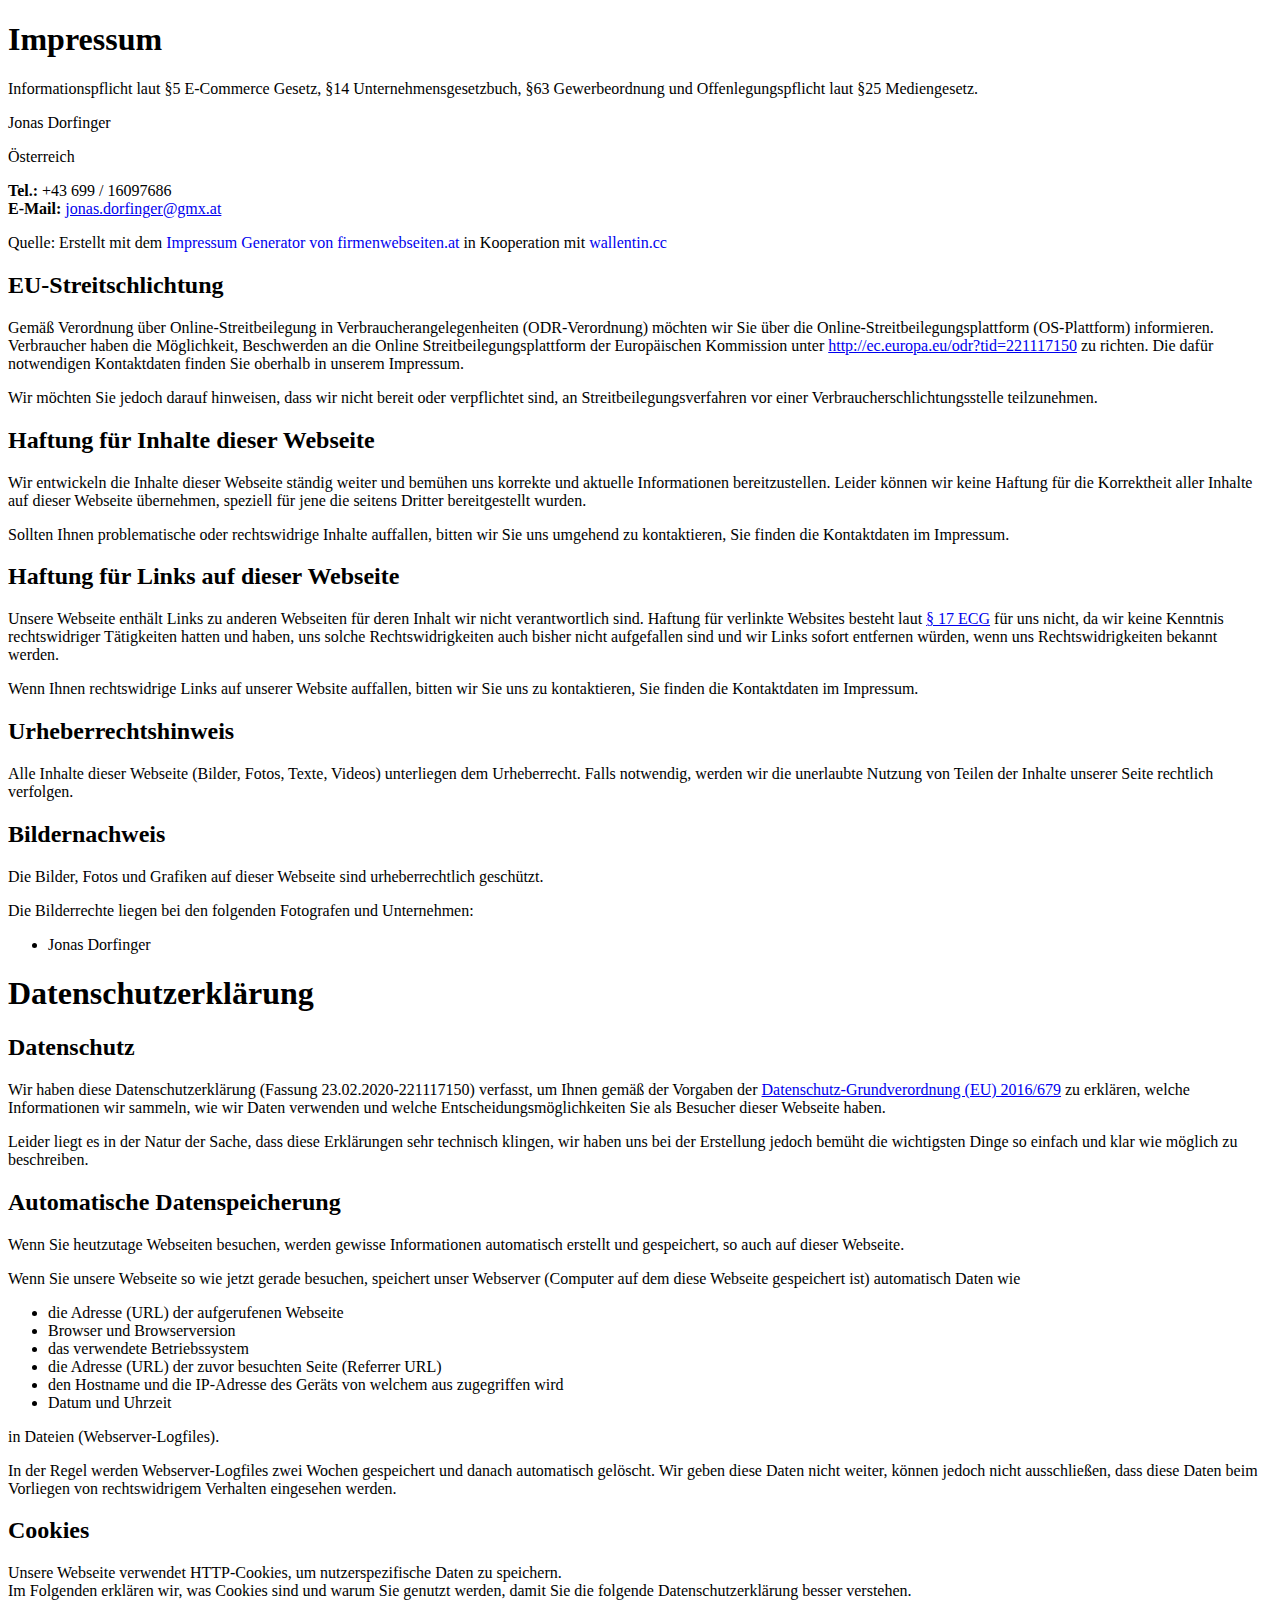
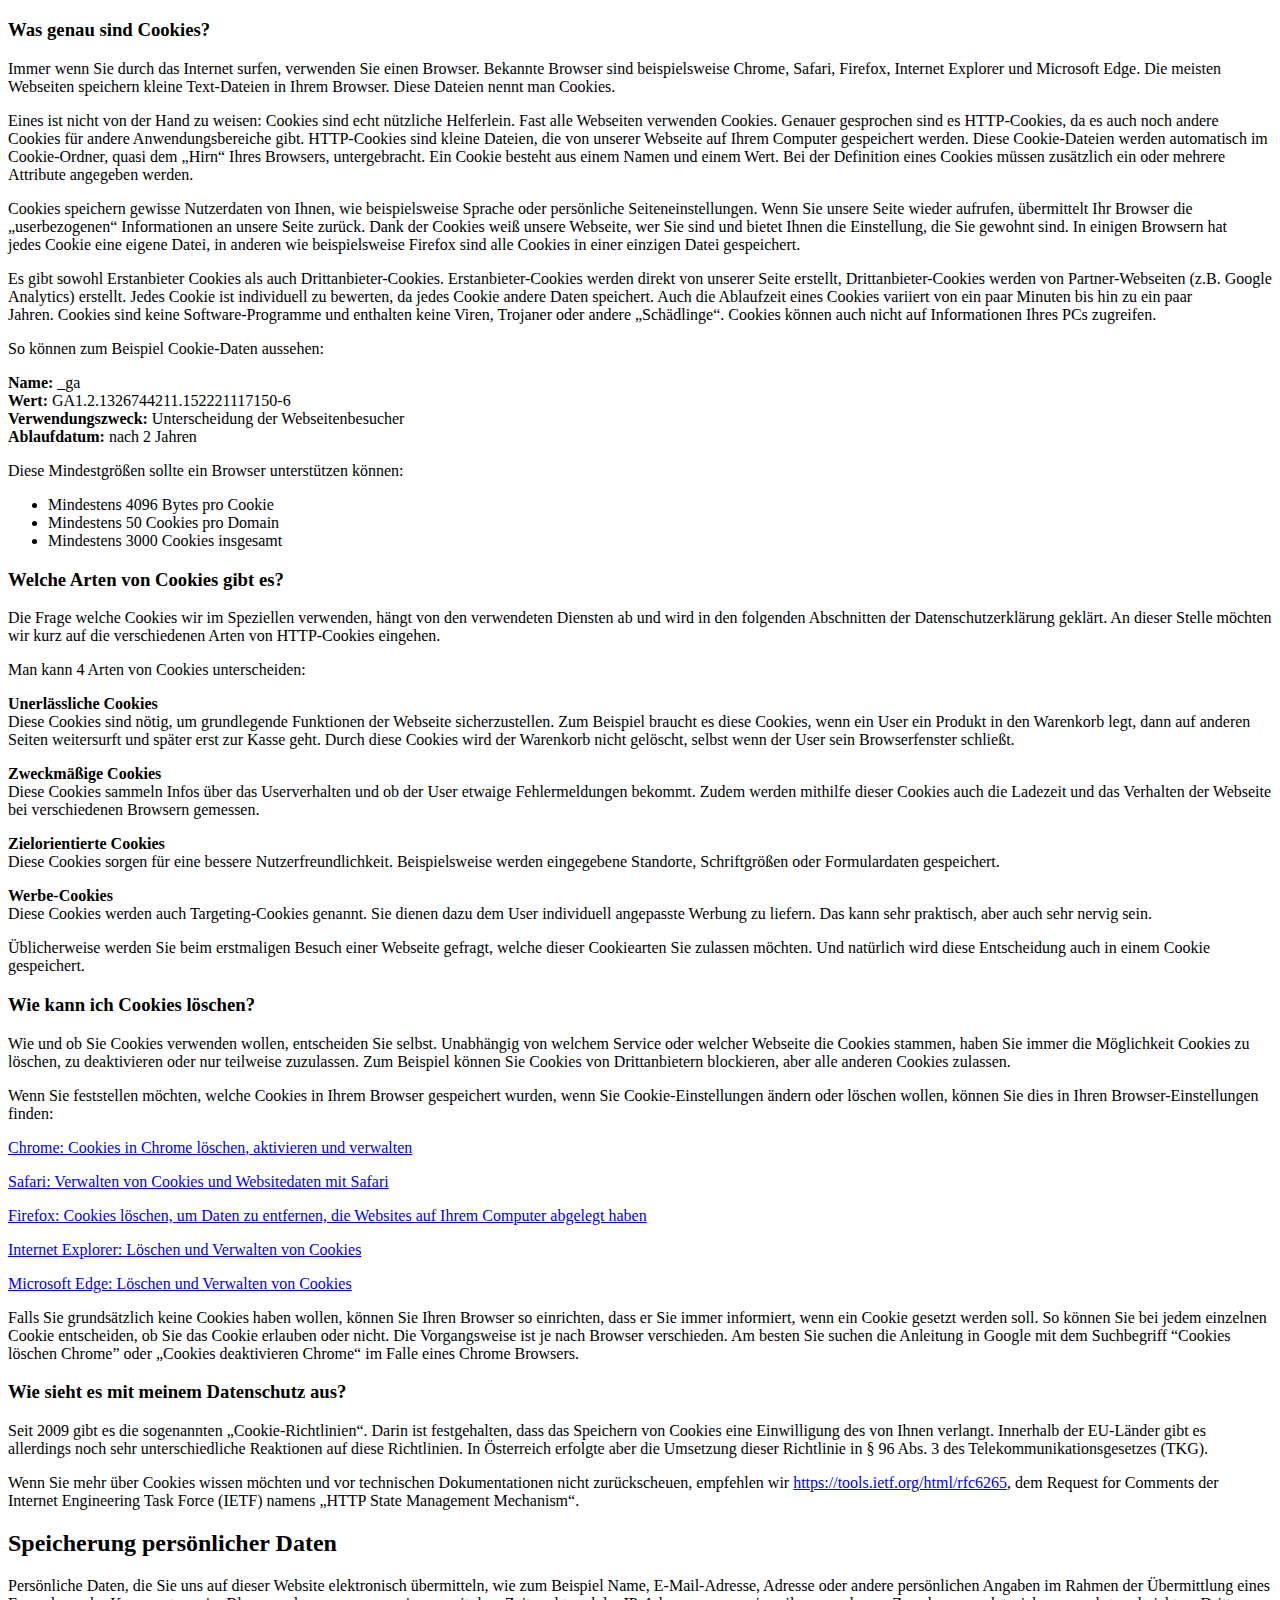
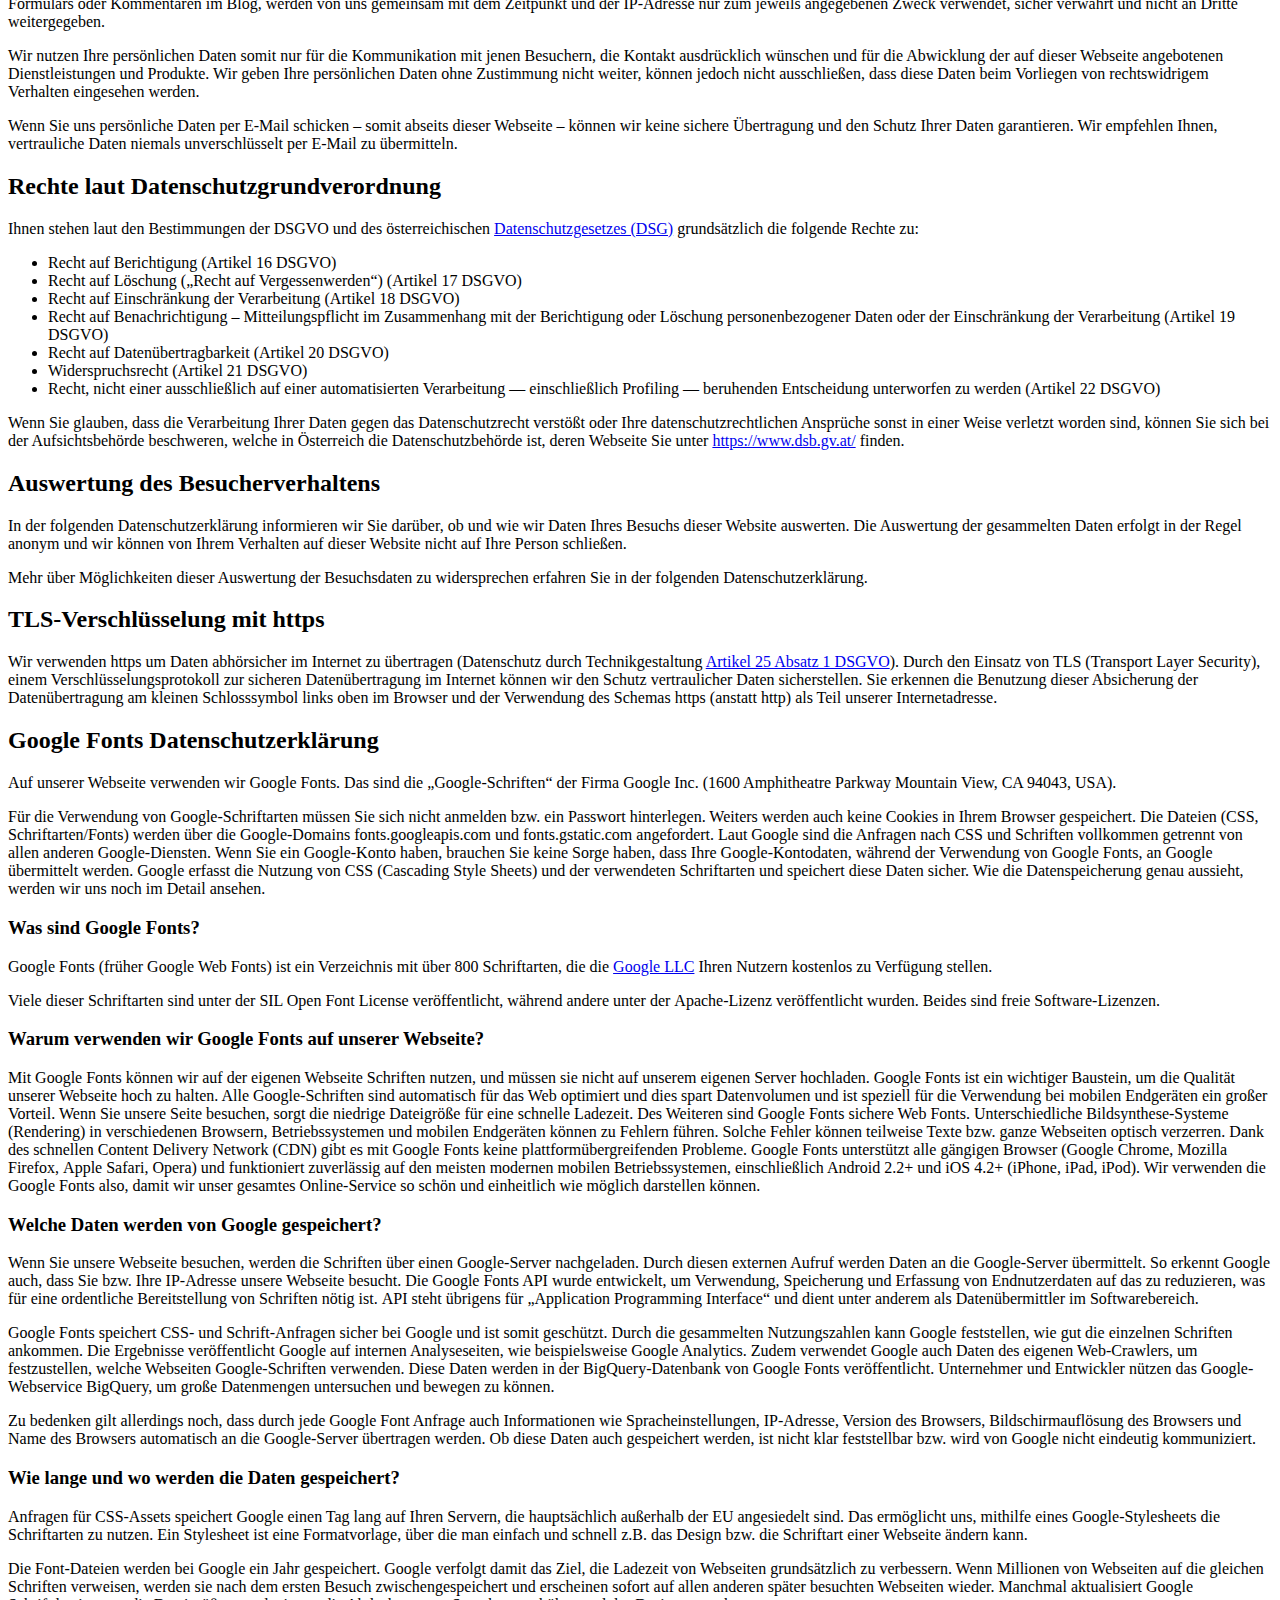
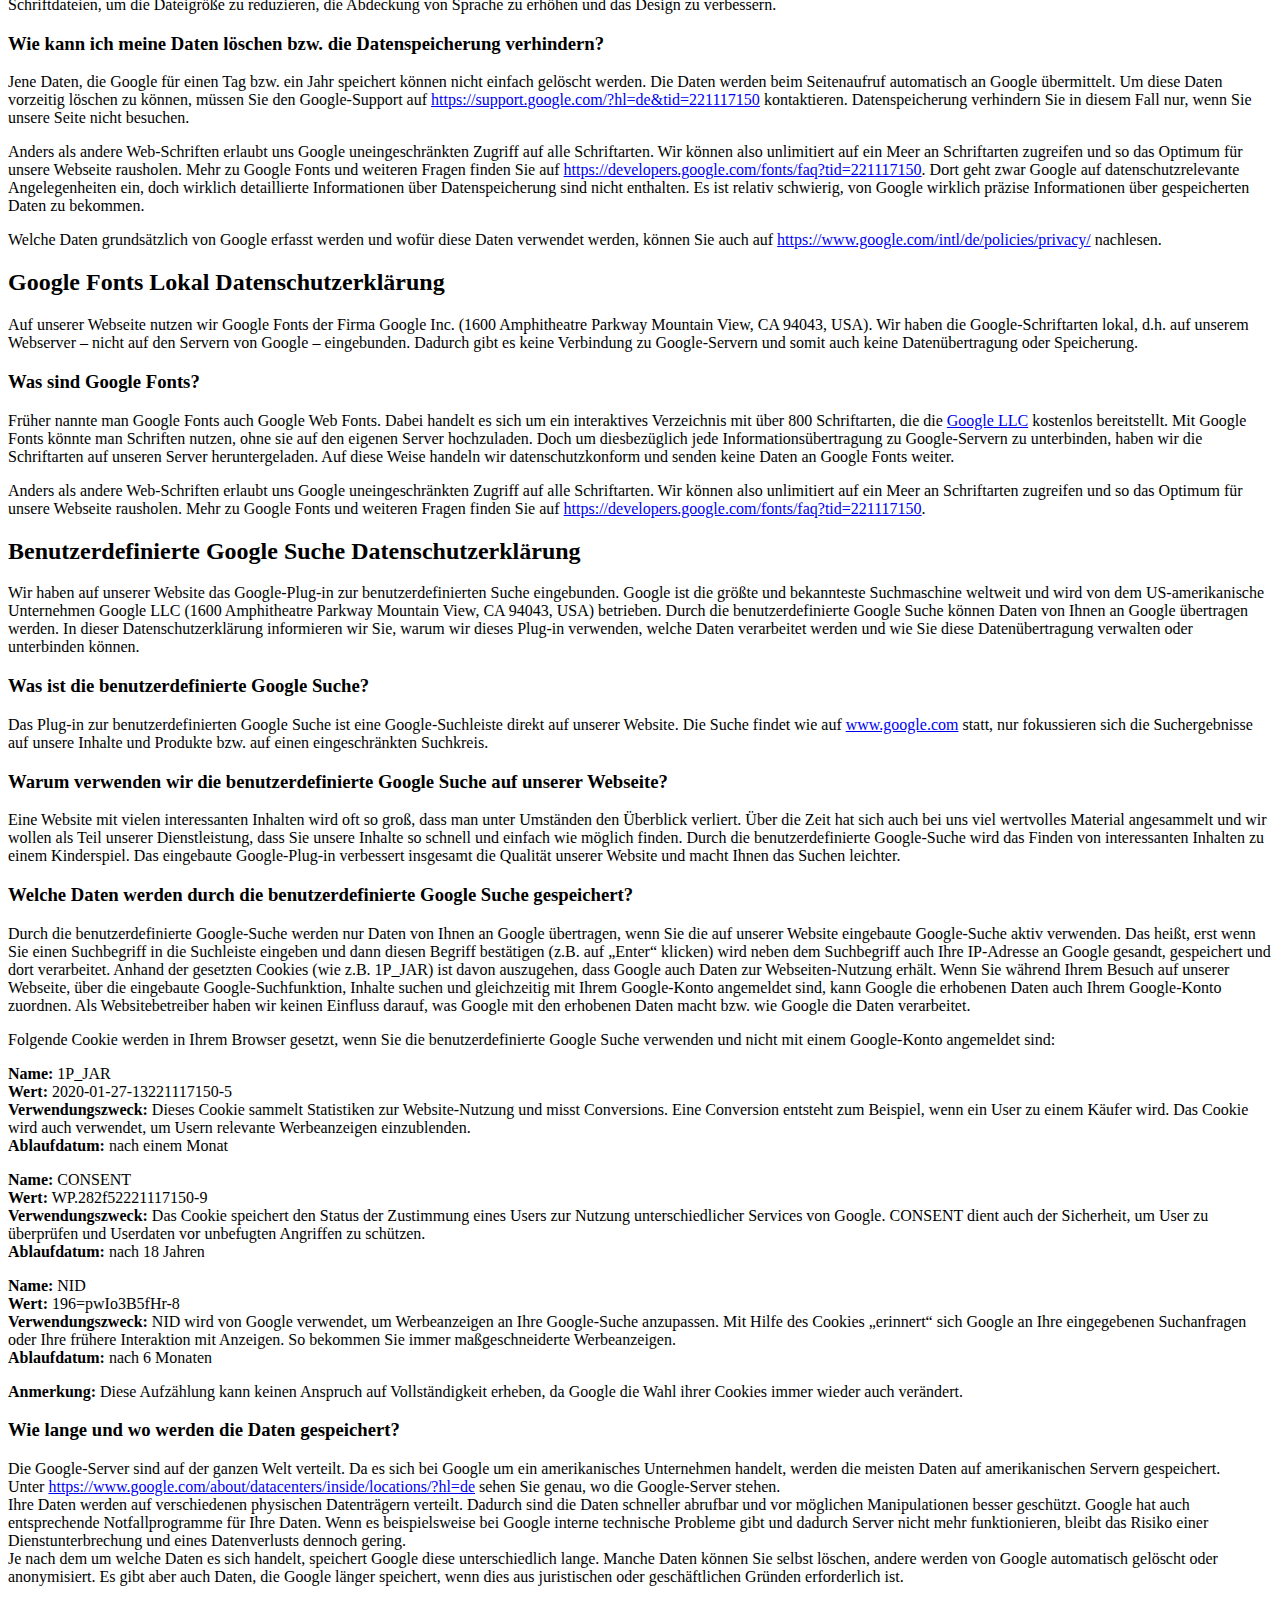
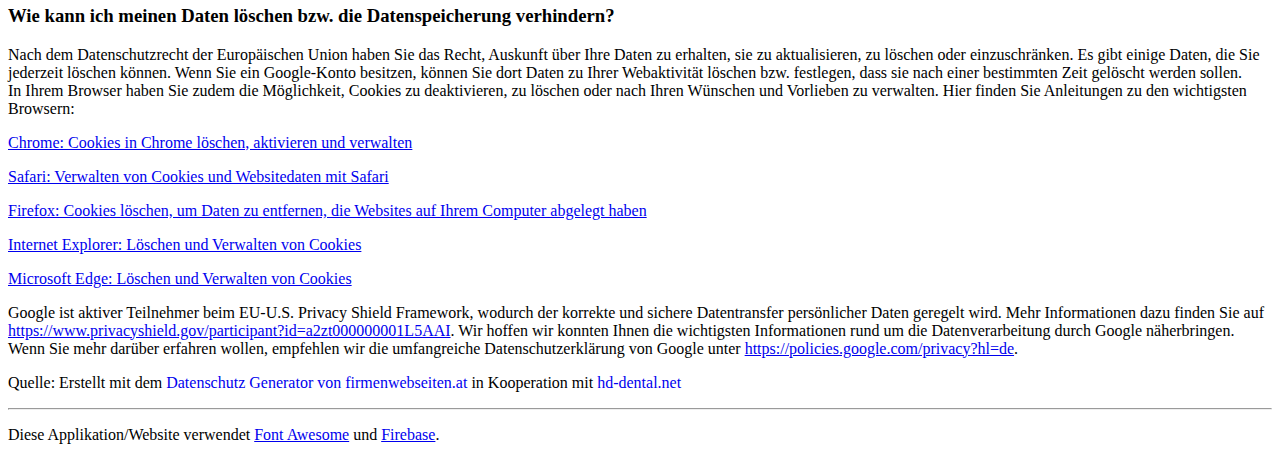
==== about/index.html @ 8030cb6a "add about page" ====
<!DOCTYPE html>
<html lang="en">
<head>
    <meta charset="UTF-8">
    <meta name="viewport" content="width=device-width, initial-scale=1.0">
    <title>Impressum & Datenschutz</title>
    <link rel="stylesheet" href="../style/about.css">
</head>
<body>
    <h1 class="adsimple-221117150">Impressum</h1>
<p class="adsimple-221117150">Informationspflicht laut §5 E-Commerce Gesetz, §14 Unternehmensgesetzbuch, §63 Gewerbeordnung und Offenlegungspflicht laut §25 Mediengesetz.</p>
<p class="adsimple-221117150">
<p>Jonas Dorfinger</p>
<p class="adsimple-221117150">Österreich</p>
<p class="adsimple-221117150">
<strong>Tel.:</strong> +43 699 / 16097686<br />
<strong>E-Mail:</strong> <a href="mailto:jonas.dorfinger@gmx.at">jonas.dorfinger@gmx.at</a>
</p>
<p style="margin-top:15px;">Quelle: Erstellt mit dem <a title="Impressum Generator von firmenwebseiten.at" href="https://www.firmenwebseiten.at/impressum-generator/" target="_blank" rel="follow" style="text-decoration:none;">Impressum Generator von firmenwebseiten.at</a> in Kooperation mit <a href="https://www.wallentin.cc" target="_blank" rel="follow" title="Dr. Doris Wallentin - ästhetische Operationen in Wien" style="text-decoration:none;">wallentin.cc</a>
</p>
<h2 class="adsimple-221117150">EU-Streitschlichtung</h2>
<p>Gemäß Verordnung über Online-Streitbeilegung in Verbraucherangelegenheiten (ODR-Verordnung) möchten wir Sie über die Online-Streitbeilegungsplattform (OS-Plattform) informieren.<br />
Verbraucher haben die Möglichkeit, Beschwerden an die Online Streitbeilegungsplattform der Europäischen Kommission unter <a class="adsimple-221117150" href="https://ec.europa.eu/consumers/odr/main/index.cfm?event=main.home2.show&lng=DE"  target="_blank"  class="external" rel="nofollow">http://ec.europa.eu/odr?tid=221117150</a> zu richten. Die dafür notwendigen Kontaktdaten finden Sie oberhalb in unserem Impressum.</p>
<p>Wir möchten Sie jedoch darauf hinweisen, dass wir nicht bereit oder verpflichtet sind, an Streitbeilegungsverfahren vor einer Verbraucherschlichtungsstelle teilzunehmen.</p>
<h2 class="adsimple-221117150">Haftung für Inhalte dieser Webseite</h2>
<p>Wir entwickeln die Inhalte dieser Webseite ständig weiter und bemühen uns korrekte und aktuelle Informationen bereitzustellen. Leider können wir keine Haftung für die Korrektheit aller Inhalte auf dieser Webseite übernehmen, speziell für jene die seitens Dritter bereitgestellt wurden.</p>
<p>Sollten Ihnen problematische oder rechtswidrige Inhalte auffallen, bitten wir Sie uns umgehend zu kontaktieren, Sie finden die Kontaktdaten im Impressum.</p>
<h2 class="adsimple-221117150">Haftung für Links auf dieser Webseite</h2>
<p>Unsere Webseite enthält Links zu anderen Webseiten für deren Inhalt wir nicht verantwortlich sind. Haftung für verlinkte Websites besteht laut <a class="adsimple-221117150" href="https://www.ris.bka.gv.at/Dokument.wxe?Abfrage=Bundesnormen&Dokumentnummer=NOR40025813&tid=221117150" target="_blank" rel="noopener nofollow" class="external">§ 17 ECG</a> für uns nicht, da wir keine Kenntnis rechtswidriger Tätigkeiten hatten und haben, uns solche Rechtswidrigkeiten auch bisher nicht aufgefallen sind und wir Links sofort entfernen würden, wenn uns Rechtswidrigkeiten bekannt werden.</p>
<p>Wenn Ihnen rechtswidrige Links auf unserer Website auffallen, bitten wir Sie uns zu kontaktieren, Sie finden die Kontaktdaten im Impressum.</p>
<h2 class="adsimple-221117150">Urheberrechtshinweis</h2>
<p>Alle Inhalte dieser Webseite (Bilder, Fotos, Texte, Videos) unterliegen dem Urheberrecht. Falls notwendig, werden wir die unerlaubte Nutzung von Teilen der Inhalte unserer Seite rechtlich verfolgen.</p>
<h2 class="adsimple-221117150">Bildernachweis</h2>
<p>Die Bilder, Fotos und Grafiken auf dieser Webseite sind urheberrechtlich geschützt.</p>
<p>Die Bilderrechte liegen bei den folgenden Fotografen und Unternehmen:</p>
<ul class="adsimple-221117150">
<li class="adsimple-221117150">Jonas Dorfinger</li>
</ul>
<h1 class="adsimple-221117150">Datenschutzerklärung</h1>
<h2 class="adsimple-221117150">Datenschutz</h2>
<p>Wir haben diese Datenschutzerklärung (Fassung 23.02.2020-221117150) verfasst, um Ihnen gemäß der Vorgaben der <a class="adsimple-221117150" href="https://eur-lex.europa.eu/legal-content/DE/ALL/?uri=celex%3A32016R0679&tid=221117150" target="_blank" rel="noopener nofollow" class="external">Datenschutz-Grundverordnung (EU) 2016/679</a> zu erklären, welche Informationen wir sammeln, wie wir Daten verwenden und welche Entscheidungsmöglichkeiten Sie als Besucher dieser Webseite haben.</p>
<p>Leider liegt es in der Natur der Sache, dass diese Erklärungen sehr technisch klingen, wir haben uns bei der Erstellung jedoch bemüht die wichtigsten Dinge so einfach und klar wie möglich zu beschreiben.</p>
<h2 class="adsimple-221117150">Automatische Datenspeicherung</h2>
<p>Wenn Sie heutzutage Webseiten besuchen, werden gewisse Informationen automatisch erstellt und gespeichert, so auch auf dieser Webseite.</p>
<p>Wenn Sie unsere Webseite so wie jetzt gerade besuchen, speichert unser Webserver (Computer auf dem diese Webseite gespeichert ist) automatisch Daten wie</p>
<ul class="adsimple-221117150">
<li class="adsimple-221117150">die Adresse (URL) der aufgerufenen Webseite</li>
<li class="adsimple-221117150">Browser und Browserversion</li>
<li class="adsimple-221117150">das verwendete Betriebssystem</li>
<li class="adsimple-221117150">die Adresse (URL) der zuvor besuchten Seite (Referrer URL)</li>
<li class="adsimple-221117150">den Hostname und die IP-Adresse des Geräts von welchem aus zugegriffen wird</li>
<li class="adsimple-221117150">Datum und Uhrzeit</li>
</ul>
<p>in Dateien (Webserver-Logfiles).</p>
<p>In der Regel werden Webserver-Logfiles zwei Wochen gespeichert und danach automatisch gelöscht. Wir geben diese Daten nicht weiter, können jedoch nicht ausschließen, dass diese Daten beim Vorliegen von rechtswidrigem Verhalten eingesehen werden.</p>
<h2 class="adsimple-221117150">Cookies</h2>
<p>Unsere Webseite verwendet HTTP-Cookies, um nutzerspezifische Daten zu speichern.<br />
Im Folgenden erklären wir, was Cookies sind und warum Sie genutzt werden, damit Sie die folgende Datenschutzerklärung besser verstehen.</p>
<h3 class="adsimple-221117150">Was genau sind Cookies?</h3>
<p>Immer wenn Sie durch das Internet surfen, verwenden Sie einen Browser. Bekannte Browser sind beispielsweise Chrome, Safari, Firefox, Internet Explorer und Microsoft Edge. Die meisten Webseiten speichern kleine Text-Dateien in Ihrem Browser. Diese Dateien nennt man Cookies.</p>
<p>Eines ist nicht von der Hand zu weisen: Cookies sind echt nützliche Helferlein. Fast alle Webseiten verwenden Cookies. Genauer gesprochen sind es HTTP-Cookies, da es auch noch andere Cookies für andere Anwendungsbereiche gibt. HTTP-Cookies sind kleine Dateien, die von unserer Webseite auf Ihrem Computer gespeichert werden. Diese Cookie-Dateien werden automatisch im Cookie-Ordner, quasi dem „Hirn“ Ihres Browsers, untergebracht. Ein Cookie besteht aus einem Namen und einem Wert. Bei der Definition eines Cookies müssen zusätzlich ein oder mehrere Attribute angegeben werden.</p>
<p>Cookies speichern gewisse Nutzerdaten von Ihnen, wie beispielsweise Sprache oder persönliche Seiteneinstellungen. Wenn Sie unsere Seite wieder aufrufen, übermittelt Ihr Browser die „userbezogenen“ Informationen an unsere Seite zurück. Dank der Cookies weiß unsere Webseite, wer Sie sind und bietet Ihnen die Einstellung, die Sie gewohnt sind. In einigen Browsern hat jedes Cookie eine eigene Datei, in anderen wie beispielsweise Firefox sind alle Cookies in einer einzigen Datei gespeichert.</p>
<p>Es gibt sowohl Erstanbieter Cookies als auch Drittanbieter-Cookies. Erstanbieter-Cookies werden direkt von unserer Seite erstellt, Drittanbieter-Cookies werden von Partner-Webseiten (z.B. Google Analytics) erstellt. Jedes Cookie ist individuell zu bewerten, da jedes Cookie andere Daten speichert. Auch die Ablaufzeit eines Cookies variiert von ein paar Minuten bis hin zu ein paar Jahren. Cookies sind keine Software-Programme und enthalten keine Viren, Trojaner oder andere „Schädlinge“. Cookies können auch nicht auf Informationen Ihres PCs zugreifen.</p>
<p>So können zum Beispiel Cookie-Daten aussehen:</p>
<p>
<strong class="adsimple-221117150">Name:</strong> _ga<br />
<strong class="adsimple-221117150">Wert:</strong> GA1.2.1326744211.152221117150-6<br />
<strong class="adsimple-221117150">Verwendungszweck:</strong> Unterscheidung der Webseitenbesucher<br />
<strong class="adsimple-221117150">Ablaufdatum:</strong> nach 2 Jahren</p>
<p>Diese Mindestgrößen sollte ein Browser unterstützen können:</p>
<ul class="adsimple-221117150">
<li class="adsimple-221117150">Mindestens 4096 Bytes pro Cookie</li>
<li class="adsimple-221117150">Mindestens 50 Cookies pro Domain</li>
<li class="adsimple-221117150">Mindestens 3000 Cookies insgesamt</li>
</ul>
<h3 class="adsimple-221117150">Welche Arten von Cookies gibt es?</h3>
<p>Die Frage welche Cookies wir im Speziellen verwenden, hängt von den verwendeten Diensten ab und wird in den folgenden Abschnitten der Datenschutzerklärung geklärt. An dieser Stelle möchten wir kurz auf die verschiedenen Arten von HTTP-Cookies eingehen.</p>
<p>Man kann 4 Arten von Cookies unterscheiden:</p>
<p>
<strong class="adsimple-221117150">Unerlässliche Cookies<br />
</strong>Diese Cookies sind nötig, um grundlegende Funktionen der Webseite sicherzustellen. Zum Beispiel braucht es diese Cookies, wenn ein User ein Produkt in den Warenkorb legt, dann auf anderen Seiten weitersurft und später erst zur Kasse geht. Durch diese Cookies wird der Warenkorb nicht gelöscht, selbst wenn der User sein Browserfenster schließt.</p>
<p>
<strong class="adsimple-221117150">Zweckmäßige Cookies<br />
</strong>Diese Cookies sammeln Infos über das Userverhalten und ob der User etwaige Fehlermeldungen bekommt. Zudem werden mithilfe dieser Cookies auch die Ladezeit und das Verhalten der Webseite bei verschiedenen Browsern gemessen.</p>
<p>
<strong class="adsimple-221117150">Zielorientierte Cookies<br />
</strong>Diese Cookies sorgen für eine bessere Nutzerfreundlichkeit. Beispielsweise werden eingegebene Standorte, Schriftgrößen oder Formulardaten gespeichert.</p>
<p>
<strong class="adsimple-221117150">Werbe-Cookies<br />
</strong>Diese Cookies werden auch Targeting-Cookies genannt. Sie dienen dazu dem User individuell angepasste Werbung zu liefern. Das kann sehr praktisch, aber auch sehr nervig sein.</p>
<p>Üblicherweise werden Sie beim erstmaligen Besuch einer Webseite gefragt, welche dieser Cookiearten Sie zulassen möchten. Und natürlich wird diese Entscheidung auch in einem Cookie gespeichert.</p>
<h3 class="adsimple-221117150">Wie kann ich Cookies löschen?</h3>
<p>Wie und ob Sie Cookies verwenden wollen, entscheiden Sie selbst. Unabhängig von welchem Service oder welcher Webseite die Cookies stammen, haben Sie immer die Möglichkeit Cookies zu löschen, zu deaktivieren oder nur teilweise zuzulassen. Zum Beispiel können Sie Cookies von Drittanbietern blockieren, aber alle anderen Cookies zulassen.</p>
<p>Wenn Sie feststellen möchten, welche Cookies in Ihrem Browser gespeichert wurden, wenn Sie Cookie-Einstellungen ändern oder löschen wollen, können Sie dies in Ihren Browser-Einstellungen finden:</p>
<p>
<a class="adsimple-221117150" href="https://support.google.com/chrome/answer/95647?tid=221117150" target="_blank" rel="noopener nofollow" class="external">Chrome: Cookies in Chrome löschen, aktivieren und verwalten</a>
</p>
<p>
<a class="adsimple-221117150" href="https://support.apple.com/de-at/guide/safari/sfri11471/mac?tid=221117150" target="_blank" rel="noopener nofollow" class="external">Safari: Verwalten von Cookies und Websitedaten mit Safari</a>
</p>
<p>
<a class="adsimple-221117150" href="https://support.mozilla.org/de/kb/cookies-und-website-daten-in-firefox-loschen?tid=221117150" target="_blank" rel="noopener nofollow" class="external">Firefox: Cookies löschen, um Daten zu entfernen, die Websites auf Ihrem Computer abgelegt haben</a>
</p>
<p>
<a class="adsimple-221117150" href="https://support.microsoft.com/de-at/help/17442/windows-internet-explorer-delete-manage-cookies?tid=221117150" target="_blank" rel="noopener nofollow" class="external">Internet Explorer: Löschen und Verwalten von Cookies</a>
</p>
<p>
<a class="adsimple-221117150" href="https://support.microsoft.com/de-at/help/4027947/windows-delete-cookies?tid=221117150" target="_blank" rel="noopener nofollow" class="external">Microsoft Edge: Löschen und Verwalten von Cookies</a>
</p>
<p>Falls Sie grundsätzlich keine Cookies haben wollen, können Sie Ihren Browser so einrichten, dass er Sie immer informiert, wenn ein Cookie gesetzt werden soll. So können Sie bei jedem einzelnen Cookie entscheiden, ob Sie das Cookie erlauben oder nicht. Die Vorgangsweise ist je nach Browser verschieden. Am besten Sie suchen die Anleitung in Google mit dem Suchbegriff “Cookies löschen Chrome” oder „Cookies deaktivieren Chrome“ im Falle eines Chrome Browsers.</p>
<h3 class="adsimple-221117150">Wie sieht es mit meinem Datenschutz aus?</h3>
<p>Seit 2009 gibt es die sogenannten „Cookie-Richtlinien“. Darin ist festgehalten, dass das Speichern von Cookies eine Einwilligung des von Ihnen verlangt. Innerhalb der EU-Länder gibt es allerdings noch sehr unterschiedliche Reaktionen auf diese Richtlinien. In Österreich erfolgte aber die Umsetzung dieser Richtlinie in § 96 Abs. 3 des Telekommunikationsgesetzes (TKG).</p>
<p>Wenn Sie mehr über Cookies wissen möchten und vor technischen Dokumentationen nicht zurückscheuen, empfehlen wir <a class="adsimple-221117150" href="https://tools.ietf.org/html/rfc6265" target="_blank" rel="nofollow noopener" class="external">https://tools.ietf.org/html/rfc6265</a>, dem Request for Comments der Internet Engineering Task Force (IETF) namens „HTTP State Management Mechanism“.</p>
<h2 class="adsimple-221117150">Speicherung persönlicher Daten</h2>
<p>Persönliche Daten, die Sie uns auf dieser Website elektronisch übermitteln, wie zum Beispiel Name, E-Mail-Adresse, Adresse oder andere persönlichen Angaben im Rahmen der Übermittlung eines Formulars oder Kommentaren im Blog, werden von uns gemeinsam mit dem Zeitpunkt und der IP-Adresse nur zum jeweils angegebenen Zweck verwendet, sicher verwahrt und nicht an Dritte weitergegeben.</p>
<p>Wir nutzen Ihre persönlichen Daten somit nur für die Kommunikation mit jenen Besuchern, die Kontakt ausdrücklich wünschen und für die Abwicklung der auf dieser Webseite angebotenen Dienstleistungen und Produkte. Wir geben Ihre persönlichen Daten ohne Zustimmung nicht weiter, können jedoch nicht ausschließen, dass diese Daten beim Vorliegen von rechtswidrigem Verhalten eingesehen werden.</p>
<p>Wenn Sie uns persönliche Daten per E-Mail schicken – somit abseits dieser Webseite – können wir keine sichere Übertragung und den Schutz Ihrer Daten garantieren. Wir empfehlen Ihnen, vertrauliche Daten niemals unverschlüsselt per E-Mail zu übermitteln.</p>
<h2 class="adsimple-221117150">Rechte laut Datenschutzgrundverordnung</h2>
<p>Ihnen stehen laut den Bestimmungen der DSGVO und des österreichischen <a class="adsimple-221117150" href="https://www.ris.bka.gv.at/GeltendeFassung.wxe?Abfrage=Bundesnormen&Gesetzesnummer=10001597&tid=221117150" target="_blank" rel="noopener nofollow" class="external">Datenschutzgesetzes (DSG)</a> grundsätzlich die folgende Rechte zu:</p>
<ul class="adsimple-221117150">
<li class="adsimple-221117150">Recht auf Berichtigung (Artikel 16 DSGVO)</li>
<li class="adsimple-221117150">Recht auf Löschung („Recht auf Vergessenwerden“) (Artikel 17 DSGVO)</li>
<li class="adsimple-221117150">Recht auf Einschränkung der Verarbeitung (Artikel 18 DSGVO)</li>
<li class="adsimple-221117150">Recht auf Benachrichtigung – Mitteilungspflicht im Zusammenhang mit der Berichtigung oder Löschung personenbezogener Daten oder der Einschränkung der Verarbeitung (Artikel 19 DSGVO)</li>
<li class="adsimple-221117150">Recht auf Datenübertragbarkeit (Artikel 20 DSGVO)</li>
<li class="adsimple-221117150">Widerspruchsrecht (Artikel 21 DSGVO)</li>
<li class="adsimple-221117150">Recht, nicht einer ausschließlich auf einer automatisierten Verarbeitung — einschließlich Profiling — beruhenden Entscheidung unterworfen zu werden (Artikel 22 DSGVO)</li>
</ul>
<p>Wenn Sie glauben, dass die Verarbeitung Ihrer Daten gegen das Datenschutzrecht verstößt oder Ihre datenschutzrechtlichen Ansprüche sonst in einer Weise verletzt worden sind, können Sie sich bei der Aufsichtsbehörde beschweren, welche in Österreich die Datenschutzbehörde ist, deren Webseite Sie unter <a class="adsimple-221117150" href="https://www.dsb.gv.at/?tid=221117150" class="external" rel="nofollow">https://www.dsb.gv.at/</a> finden.</p>
<h2 class="adsimple-221117150">Auswertung des Besucherverhaltens</h2>
<p>In der folgenden Datenschutzerklärung informieren wir Sie darüber, ob und wie wir Daten Ihres Besuchs dieser Website auswerten. Die Auswertung der gesammelten Daten erfolgt in der Regel anonym und wir können von Ihrem Verhalten auf dieser Website nicht auf Ihre Person schließen.</p>
<p>Mehr über Möglichkeiten dieser Auswertung der Besuchsdaten zu widersprechen erfahren Sie in der folgenden Datenschutzerklärung.</p>
<h2 class="adsimple-221117150">TLS-Verschlüsselung mit https</h2>
<p>Wir verwenden https um Daten abhörsicher im Internet zu übertragen (Datenschutz durch Technikgestaltung <a class="adsimple-221117150" href="https://eur-lex.europa.eu/legal-content/DE/TXT/HTML/?uri=CELEX:32016R0679&from=DE&tid=221117150" target="_blank" rel="noopener nofollow" class="external">Artikel 25 Absatz 1 DSGVO</a>). Durch den Einsatz von TLS (Transport Layer Security), einem Verschlüsselungsprotokoll zur sicheren Datenübertragung im Internet können wir den Schutz vertraulicher Daten sicherstellen. Sie erkennen die Benutzung dieser Absicherung der Datenübertragung am kleinen Schlosssymbol links oben im Browser und der Verwendung des Schemas https (anstatt http) als Teil unserer Internetadresse.</p>
<h2 class="adsimple-221117150">Google Fonts Datenschutzerklärung</h2>
<p>Auf unserer Webseite verwenden wir Google Fonts. Das sind die „Google-Schriften“ der Firma Google Inc. (1600 Amphitheatre Parkway Mountain View, CA 94043, USA).</p>
<p>Für die Verwendung von Google-Schriftarten müssen Sie sich nicht anmelden bzw. ein Passwort hinterlegen. Weiters werden auch keine Cookies in Ihrem Browser gespeichert. Die Dateien (CSS, Schriftarten/Fonts) werden über die Google-Domains fonts.googleapis.com und fonts.gstatic.com angefordert. Laut Google sind die Anfragen nach CSS und Schriften vollkommen getrennt von allen anderen Google-Diensten. Wenn Sie ein Google-Konto haben, brauchen Sie keine Sorge haben, dass Ihre Google-Kontodaten, während der Verwendung von Google Fonts, an Google übermittelt werden. Google erfasst die Nutzung von CSS (Cascading Style Sheets) und der verwendeten Schriftarten und speichert diese Daten sicher. Wie die Datenspeicherung genau aussieht, werden wir uns noch im Detail ansehen.</p>
<h3 class="adsimple-221117150">Was sind Google Fonts?</h3>
<p>Google Fonts (früher Google Web Fonts) ist ein Verzeichnis mit über 800 Schriftarten, die die <a class="adsimple-221117150" href="https://de.wikipedia.org/wiki/Google_LLC?tid=221117150" class="external" rel="nofollow">Google LLC</a> Ihren Nutzern kostenlos zu Verfügung stellen.</p>
<p>Viele dieser Schriftarten sind unter der SIL Open Font License veröffentlicht, während andere unter der Apache-Lizenz veröffentlicht wurden. Beides sind freie Software-Lizenzen.</p>
<h3 class="adsimple-221117150">Warum verwenden wir Google Fonts auf unserer Webseite?</h3>
<p>Mit Google Fonts können wir auf der eigenen Webseite Schriften nutzen, und müssen sie nicht auf unserem eigenen Server hochladen. Google Fonts ist ein wichtiger Baustein, um die Qualität unserer Webseite hoch zu halten. Alle Google-Schriften sind automatisch für das Web optimiert und dies spart Datenvolumen und ist speziell für die Verwendung bei mobilen Endgeräten ein großer Vorteil. Wenn Sie unsere Seite besuchen, sorgt die niedrige Dateigröße für eine schnelle Ladezeit. Des Weiteren sind Google Fonts sichere Web Fonts. Unterschiedliche Bildsynthese-Systeme (Rendering) in verschiedenen Browsern, Betriebssystemen und mobilen Endgeräten können zu Fehlern führen. Solche Fehler können teilweise Texte bzw. ganze Webseiten optisch verzerren. Dank des schnellen Content Delivery Network (CDN) gibt es mit Google Fonts keine plattformübergreifenden Probleme. Google Fonts unterstützt alle gängigen Browser (Google Chrome, Mozilla Firefox, Apple Safari, Opera) und funktioniert zuverlässig auf den meisten modernen mobilen Betriebssystemen, einschließlich Android 2.2+ und iOS 4.2+ (iPhone, iPad, iPod). Wir verwenden die Google Fonts also, damit wir unser gesamtes Online-Service so schön und einheitlich wie möglich darstellen können.</p>
<h3 class="adsimple-221117150">Welche Daten werden von Google gespeichert?</h3>
<p>Wenn Sie unsere Webseite besuchen, werden die Schriften über einen Google-Server nachgeladen. Durch diesen externen Aufruf werden Daten an die Google-Server übermittelt. So erkennt Google auch, dass Sie bzw. Ihre IP-Adresse unsere Webseite besucht. Die Google Fonts API wurde entwickelt, um Verwendung, Speicherung und Erfassung von Endnutzerdaten auf das zu reduzieren, was für eine ordentliche Bereitstellung von Schriften nötig ist. API steht übrigens für „Application Programming Interface“ und dient unter anderem als Datenübermittler im Softwarebereich.</p>
<p>Google Fonts speichert CSS- und Schrift-Anfragen sicher bei Google und ist somit geschützt. Durch die gesammelten Nutzungszahlen kann Google feststellen, wie gut die einzelnen Schriften ankommen. Die Ergebnisse veröffentlicht Google auf internen Analyseseiten, wie beispielsweise Google Analytics. Zudem verwendet Google auch Daten des eigenen Web-Crawlers, um festzustellen, welche Webseiten Google-Schriften verwenden. Diese Daten werden in der BigQuery-Datenbank von Google Fonts veröffentlicht. Unternehmer und Entwickler nützen das Google-Webservice BigQuery, um große Datenmengen untersuchen und bewegen zu können.</p>
<p>Zu bedenken gilt allerdings noch, dass durch jede Google Font Anfrage auch Informationen wie Spracheinstellungen, IP-Adresse, Version des Browsers, Bildschirmauflösung des Browsers und Name des Browsers automatisch an die Google-Server übertragen werden. Ob diese Daten auch gespeichert werden, ist nicht klar feststellbar bzw. wird von Google nicht eindeutig kommuniziert.</p>
<h3 class="adsimple-221117150">Wie lange und wo werden die Daten gespeichert?</h3>
<p>Anfragen für CSS-Assets speichert Google einen Tag lang auf Ihren Servern, die hauptsächlich außerhalb der EU angesiedelt sind. Das ermöglicht uns, mithilfe eines Google-Stylesheets die Schriftarten zu nutzen. Ein Stylesheet ist eine Formatvorlage, über die man einfach und schnell z.B. das Design bzw. die Schriftart einer Webseite ändern kann.</p>
<p>Die Font-Dateien werden bei Google ein Jahr gespeichert. Google verfolgt damit das Ziel, die Ladezeit von Webseiten grundsätzlich zu verbessern. Wenn Millionen von Webseiten auf die gleichen Schriften verweisen, werden sie nach dem ersten Besuch zwischengespeichert und erscheinen sofort auf allen anderen später besuchten Webseiten wieder. Manchmal aktualisiert Google Schriftdateien, um die Dateigröße zu reduzieren, die Abdeckung von Sprache zu erhöhen und das Design zu verbessern.</p>
<h3 class="adsimple-221117150">Wie kann ich meine Daten löschen bzw. die Datenspeicherung verhindern?</h3>
<p>Jene Daten, die Google für einen Tag bzw. ein Jahr speichert können nicht einfach gelöscht werden. Die Daten werden beim Seitenaufruf automatisch an Google übermittelt. Um diese Daten vorzeitig löschen zu können, müssen Sie den Google-Support auf <a class="adsimple-221117150" href="https://support.google.com/?hl=de&tid=221117150" class="external" rel="nofollow">https://support.google.com/?hl=de&tid=221117150</a> kontaktieren. Datenspeicherung verhindern Sie in diesem Fall nur, wenn Sie unsere Seite nicht besuchen.</p>
<p>Anders als andere Web-Schriften erlaubt uns Google uneingeschränkten Zugriff auf alle Schriftarten. Wir können also unlimitiert auf ein Meer an Schriftarten zugreifen und so das Optimum für unsere Webseite rausholen. Mehr zu Google Fonts und weiteren Fragen finden Sie auf <a class="adsimple-221117150" href="https://developers.google.com/fonts/faq?tid=221117150" class="external" rel="nofollow">https://developers.google.com/fonts/faq?tid=221117150</a>. Dort geht zwar Google auf datenschutzrelevante Angelegenheiten ein, doch wirklich detaillierte Informationen über Datenspeicherung sind nicht enthalten. Es ist relativ schwierig, von Google wirklich präzise Informationen über gespeicherten Daten zu bekommen.</p>
<p>Welche Daten grundsätzlich von Google erfasst werden und wofür diese Daten verwendet werden, können Sie auch auf <a class="adsimple-221117150" href="https://policies.google.com/privacy?hl=de&tid=221117150" class="external" rel="nofollow">https://www.google.com/intl/de/policies/privacy/</a> nachlesen.</p>
<h2 class="adsimple-221117150">Google Fonts Lokal Datenschutzerklärung</h2>
<p>Auf unserer Webseite nutzen wir Google Fonts der Firma Google Inc. (1600 Amphitheatre Parkway Mountain View, CA 94043, USA). Wir haben die Google-Schriftarten lokal, d.h. auf unserem Webserver – nicht auf den Servern von Google – eingebunden. Dadurch gibt es keine Verbindung zu Google-Servern und somit auch keine Datenübertragung oder Speicherung.</p>
<h3 class="adsimple-221117150">Was sind Google Fonts?</h3>
<p>Früher nannte man Google Fonts auch Google Web Fonts. Dabei handelt es sich um ein interaktives Verzeichnis mit über 800 Schriftarten, die die <a class="adsimple-221117150" href="https://de.wikipedia.org/wiki/Google_LLC?tid=221117150" class="external" rel="nofollow">Google LLC</a> kostenlos bereitstellt. Mit Google Fonts könnte man Schriften nutzen, ohne sie auf den eigenen Server hochzuladen. Doch um diesbezüglich jede Informationsübertragung zu Google-Servern zu unterbinden, haben wir die Schriftarten auf unseren Server heruntergeladen. Auf diese Weise handeln wir datenschutzkonform und senden keine Daten an Google Fonts weiter.</p>
<p>Anders als andere Web-Schriften erlaubt uns Google uneingeschränkten Zugriff auf alle Schriftarten. Wir können also unlimitiert auf ein Meer an Schriftarten zugreifen und so das Optimum für unsere Webseite rausholen. Mehr zu Google Fonts und weiteren Fragen finden Sie auf <a class="adsimple-221117150" href="https://developers.google.com/fonts/faq?tid=221117150" class="external" rel="nofollow">https://developers.google.com/fonts/faq?tid=221117150</a>.</p>
<h2 class="adsimple-221117150">Benutzerdefinierte Google Suche Datenschutzerklärung</h2>
<p>Wir haben auf unserer Website das Google-Plug-in zur benutzerdefinierten Suche eingebunden. Google ist die größte und bekannteste Suchmaschine weltweit und wird von dem US-amerikanische Unternehmen Google LLC (1600 Amphitheatre Parkway Mountain View, CA 94043, USA) betrieben. Durch die benutzerdefinierte Google Suche können Daten von Ihnen an Google übertragen werden. In dieser Datenschutzerklärung informieren wir Sie, warum wir dieses Plug-in verwenden, welche Daten verarbeitet werden und wie Sie diese Datenübertragung verwalten oder unterbinden können.</p>
<h3 class="adsimple-221117150">Was ist die benutzerdefinierte Google Suche?</h3>
<p>Das Plug-in zur benutzerdefinierten Google Suche ist eine Google-Suchleiste direkt auf unserer Website. Die Suche findet wie auf <a class="adsimple-221117150" href="https://www.google.com?tid=221117150" target="_blank" rel="follow noopener" class="external">www.google.com</a> statt, nur fokussieren sich die Suchergebnisse auf unsere Inhalte und Produkte bzw. auf einen eingeschränkten Suchkreis.</p>
<h3 class="adsimple-221117150">Warum verwenden wir die benutzerdefinierte Google Suche auf unserer Webseite?</h3>
<p>Eine Website mit vielen interessanten Inhalten wird oft so groß, dass man unter Umständen den Überblick verliert. Über die Zeit hat sich auch bei uns viel wertvolles Material angesammelt und wir wollen als Teil unserer Dienstleistung, dass Sie unsere Inhalte so schnell und einfach wie möglich finden. Durch die benutzerdefinierte Google-Suche wird das Finden von interessanten Inhalten zu einem Kinderspiel. Das eingebaute Google-Plug-in verbessert insgesamt die Qualität unserer Website und macht Ihnen das Suchen leichter.</p>
<h3 class="adsimple-221117150">Welche Daten werden durch die benutzerdefinierte Google Suche gespeichert?</h3>
<p>Durch die benutzerdefinierte Google-Suche werden nur Daten von Ihnen an Google übertragen, wenn Sie die auf unserer Website eingebaute Google-Suche aktiv verwenden. Das heißt, erst wenn Sie einen Suchbegriff in die Suchleiste eingeben und dann diesen Begriff bestätigen (z.B. auf „Enter“ klicken) wird neben dem Suchbegriff auch Ihre IP-Adresse an Google gesandt, gespeichert und dort verarbeitet. Anhand der gesetzten Cookies (wie z.B. 1P_JAR) ist davon auszugehen, dass Google auch Daten zur Webseiten-Nutzung erhält. Wenn Sie während Ihrem Besuch auf unserer Webseite, über die eingebaute Google-Suchfunktion, Inhalte suchen und gleichzeitig mit Ihrem Google-Konto angemeldet sind, kann Google die erhobenen Daten auch Ihrem Google-Konto zuordnen. Als Websitebetreiber haben wir keinen Einfluss darauf, was Google mit den erhobenen Daten macht bzw. wie Google die Daten verarbeitet.</p>
<p>Folgende Cookie werden in Ihrem Browser gesetzt, wenn Sie die benutzerdefinierte Google Suche verwenden und nicht mit einem Google-Konto angemeldet sind:</p>
<p>
<strong class="adsimple-221117150">Name:</strong> 1P_JAR<br />
<strong class="adsimple-221117150">Wert:</strong> 2020-01-27-13221117150-5<br />
<strong class="adsimple-221117150">Verwendungszweck:</strong> Dieses Cookie sammelt Statistiken zur Website-Nutzung und misst Conversions. Eine Conversion entsteht zum Beispiel, wenn ein User zu einem Käufer wird. Das Cookie wird auch verwendet, um Usern relevante Werbeanzeigen einzublenden.<br />
<strong class="adsimple-221117150">Ablaufdatum:</strong> nach einem Monat</p>
<p>
<strong class="adsimple-221117150">Name:</strong> CONSENT<br />
<strong class="adsimple-221117150">Wert:</strong> WP.282f52221117150-9<br />
<strong class="adsimple-221117150">Verwendungszweck:</strong> Das Cookie speichert den Status der Zustimmung eines Users zur Nutzung unterschiedlicher Services von Google. CONSENT dient auch der Sicherheit, um User zu überprüfen und Userdaten vor unbefugten Angriffen zu schützen.<br />
<strong class="adsimple-221117150">Ablaufdatum:</strong> nach 18 Jahren</p>
<p>
<strong class="adsimple-221117150">Name:</strong> NID<br />
<strong class="adsimple-221117150">Wert:</strong> 196=pwIo3B5fHr-8<br />
<strong class="adsimple-221117150">Verwendungszweck:</strong> NID wird von Google verwendet, um Werbeanzeigen an Ihre Google-Suche anzupassen. Mit Hilfe des Cookies „erinnert“ sich Google an Ihre eingegebenen Suchanfragen oder Ihre frühere Interaktion mit Anzeigen. So bekommen Sie immer maßgeschneiderte Werbeanzeigen.<br />
<strong class="adsimple-221117150">Ablaufdatum:</strong> nach 6 Monaten</p>
<p>
<strong class="adsimple-221117150">Anmerkung:</strong> Diese Aufzählung kann keinen Anspruch auf Vollständigkeit erheben, da Google die Wahl ihrer Cookies immer wieder auch verändert.</p>
<h3 class="adsimple-221117150">Wie lange und wo werden die Daten gespeichert?</h3>
<p>Die Google-Server sind auf der ganzen Welt verteilt. Da es sich bei Google um ein amerikanisches Unternehmen handelt, werden die meisten Daten auf amerikanischen Servern gespeichert. Unter <a class="adsimple-221117150" href="https://www.google.com/about/datacenters/inside/locations/?hl=de" target="_blank" rel="follow noopener" class="external">https://www.google.com/about/datacenters/inside/locations/?hl=de</a> sehen Sie genau, wo die Google-Server stehen.<br />
Ihre Daten werden auf verschiedenen physischen Datenträgern verteilt. Dadurch sind die Daten schneller abrufbar und vor möglichen Manipulationen besser geschützt. Google hat auch entsprechende Notfallprogramme für Ihre Daten. Wenn es beispielsweise bei Google interne technische Probleme gibt und dadurch Server nicht mehr funktionieren, bleibt das Risiko einer Dienstunterbrechung und eines Datenverlusts dennoch gering.<br />
Je nach dem um welche Daten es sich handelt, speichert Google diese unterschiedlich lange. Manche Daten können Sie selbst löschen, andere werden von Google automatisch gelöscht oder anonymisiert. Es gibt aber auch Daten, die Google länger speichert, wenn dies aus juristischen oder geschäftlichen Gründen erforderlich ist.</p>
<h3 class="adsimple-221117150">Wie kann ich meinen Daten löschen bzw. die Datenspeicherung verhindern?</h3>
<p>Nach dem Datenschutzrecht der Europäischen Union haben Sie das Recht, Auskunft über Ihre Daten zu erhalten, sie zu aktualisieren, zu löschen oder einzuschränken. Es gibt einige Daten, die Sie jederzeit löschen können. Wenn Sie ein Google-Konto besitzen, können Sie dort Daten zu Ihrer Webaktivität löschen bzw. festlegen, dass sie nach einer bestimmten Zeit gelöscht werden sollen.<br />
In Ihrem Browser haben Sie zudem die Möglichkeit, Cookies zu deaktivieren, zu löschen oder nach Ihren Wünschen und Vorlieben zu verwalten. Hier finden Sie Anleitungen zu den wichtigsten Browsern:</p>
<p>
<a class="adsimple-221117150" href="https://support.google.com/chrome/answer/95647?tid=221117150" target="_blank" rel="noopener nofollow" class="external">Chrome: Cookies in Chrome löschen, aktivieren und verwalten</a>
</p>
<p>
<a class="adsimple-221117150" href="https://support.apple.com/de-at/guide/safari/sfri11471/mac?tid=221117150" target="_blank" rel="noopener nofollow" class="external">Safari: Verwalten von Cookies und Websitedaten mit Safari</a>
</p>
<p>
<a class="adsimple-221117150" href="https://support.mozilla.org/de/kb/cookies-und-website-daten-in-firefox-loschen?tid=221117150" target="_blank" rel="noopener nofollow" class="external">Firefox: Cookies löschen, um Daten zu entfernen, die Websites auf Ihrem Computer abgelegt haben</a>
</p>
<p>
<a class="adsimple-221117150" href="https://support.microsoft.com/de-at/help/17442/windows-internet-explorer-delete-manage-cookies?tid=221117150" target="_blank" rel="noopener nofollow" class="external">Internet Explorer: Löschen und Verwalten von Cookies</a>
</p>
<p>
<a class="adsimple-221117150" href="https://support.microsoft.com/de-at/help/4027947/windows-delete-cookies?tid=221117150" target="_blank" rel="noopener nofollow" class="external">Microsoft Edge: Löschen und Verwalten von Cookies</a>
</p>
<p>Google ist aktiver Teilnehmer beim EU-U.S. Privacy Shield Framework, wodurch der korrekte und sichere Datentransfer persönlicher Daten geregelt wird. Mehr Informationen dazu finden Sie auf <a class="adsimple-221117150" href="https://www.privacyshield.gov/participant?id=a2zt000000001L5AAI&tid=221117150" target="_blank" rel="noopener nofollow" class="external">https://www.privacyshield.gov/participant?id=a2zt000000001L5AAI</a>. Wir hoffen wir konnten Ihnen die wichtigsten Informationen rund um die Datenverarbeitung durch Google näherbringen. Wenn Sie mehr darüber erfahren wollen, empfehlen wir die umfangreiche Datenschutzerklärung von Google unter <a class="adsimple-221117150" href="https://policies.google.com/privacy?hl=de" target="_blank" rel="follow noopener" class="external">https://policies.google.com/privacy?hl=de</a>.</p>
<p style="margin-top:15px;">Quelle: Erstellt mit dem <a title="Datenschutz Generator von firmenwebseiten.at" href="https://www.firmenwebseiten.at/datenschutz-generator/" target="_blank" rel="follow" style="text-decoration:none;">Datenschutz Generator von firmenwebseiten.at</a> in Kooperation mit <a href="https://www.hd-dental.net" target="_blank" rel="follow" title="Ihr Zahnarzt in Ungarn - HD-Dental Zahnarztpraxis in Mosonmagyaróvár, Ungarn" style="text-decoration:none;">hd-dental.net</a>
</p>
<hr>
<p>Diese Applikation/Website verwendet <a href="https://fontawesome.com/license">Font Awesome</a> und <a href="https://firebase.google.com/">Firebase</a>.</p>
</body>
</html>
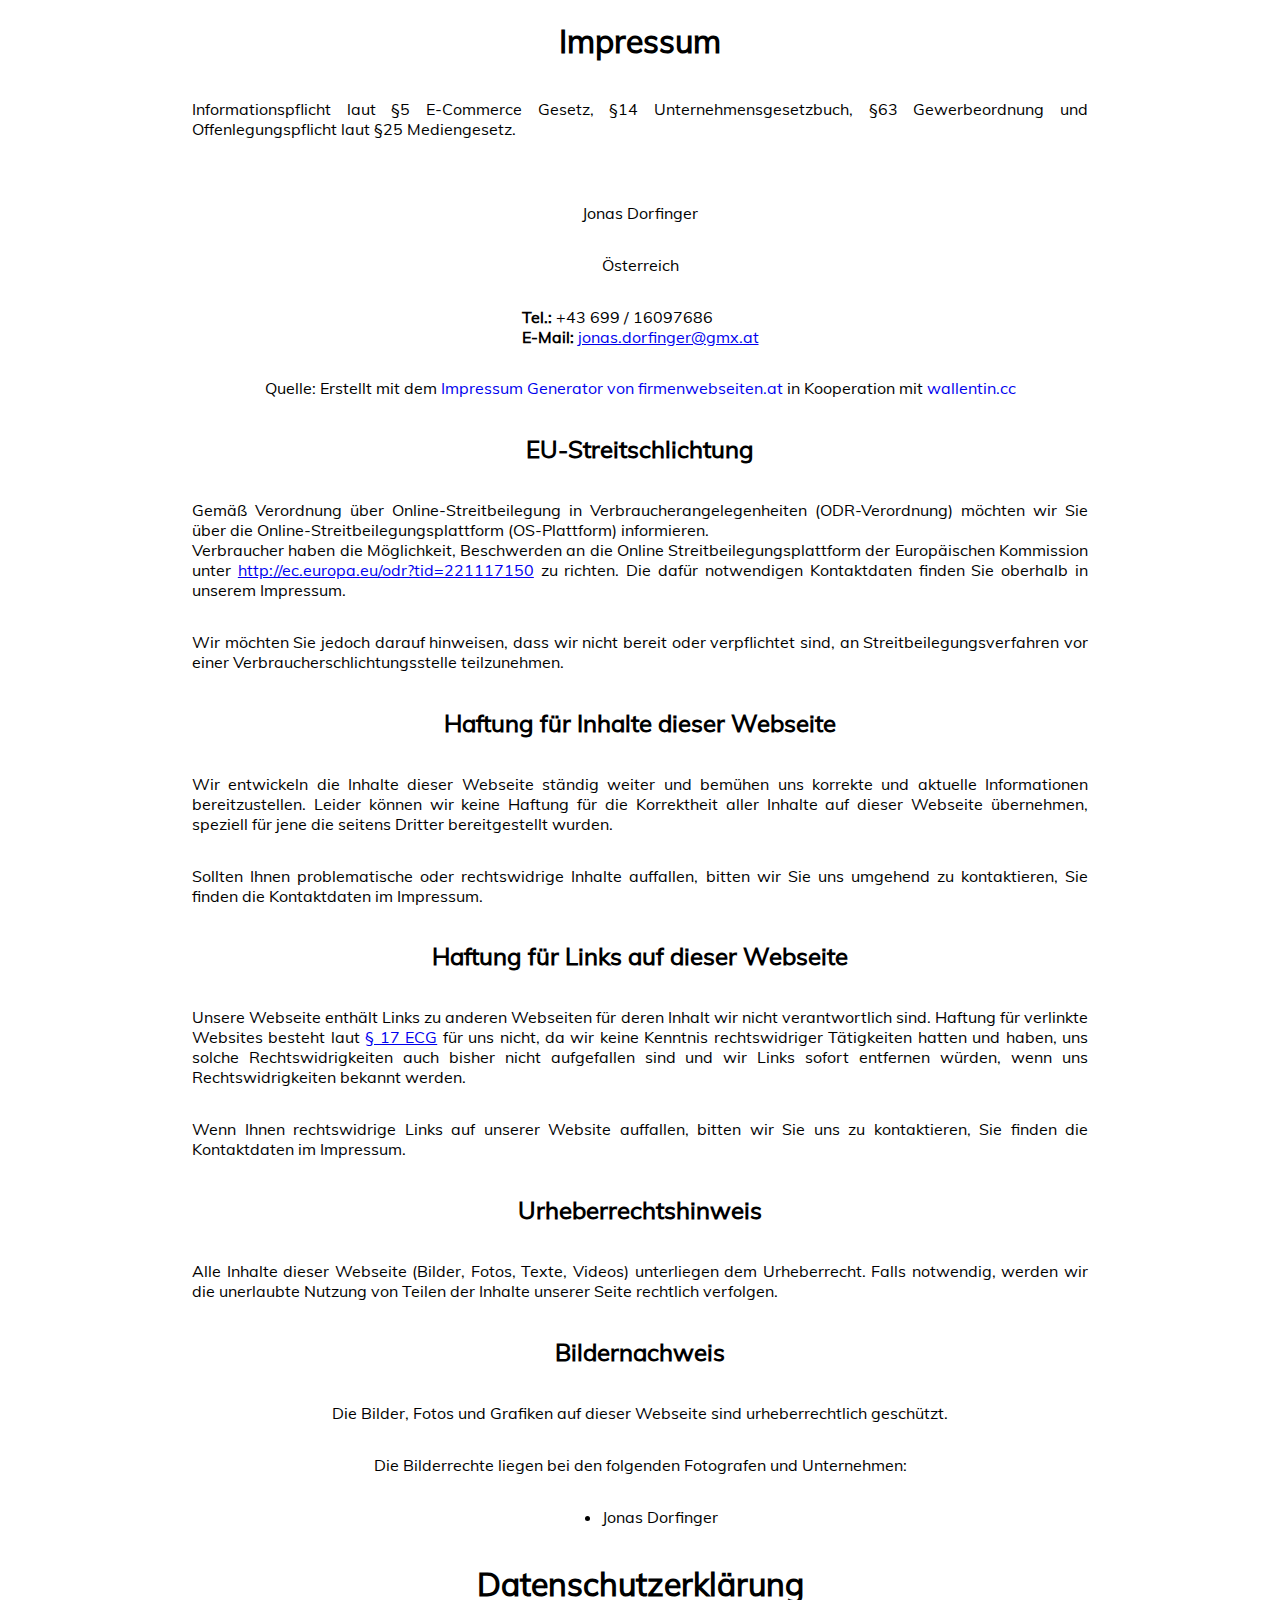
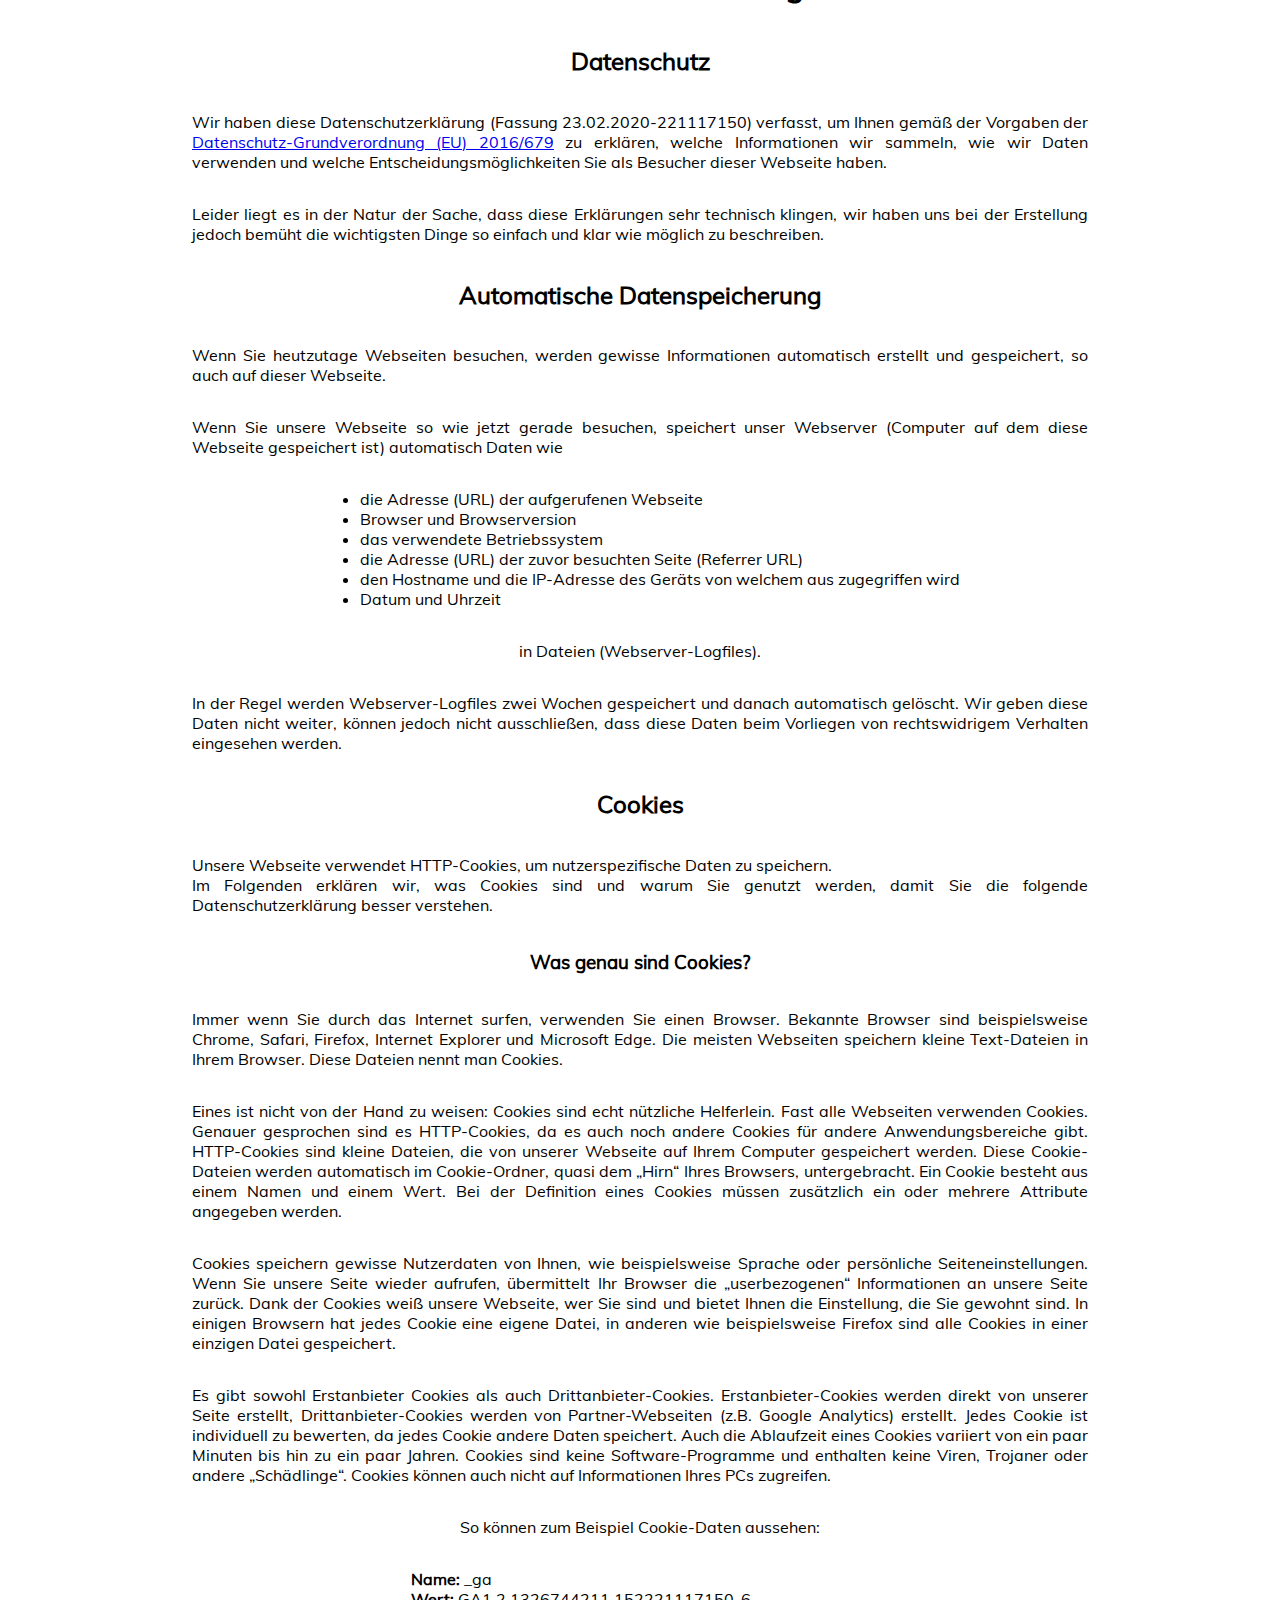
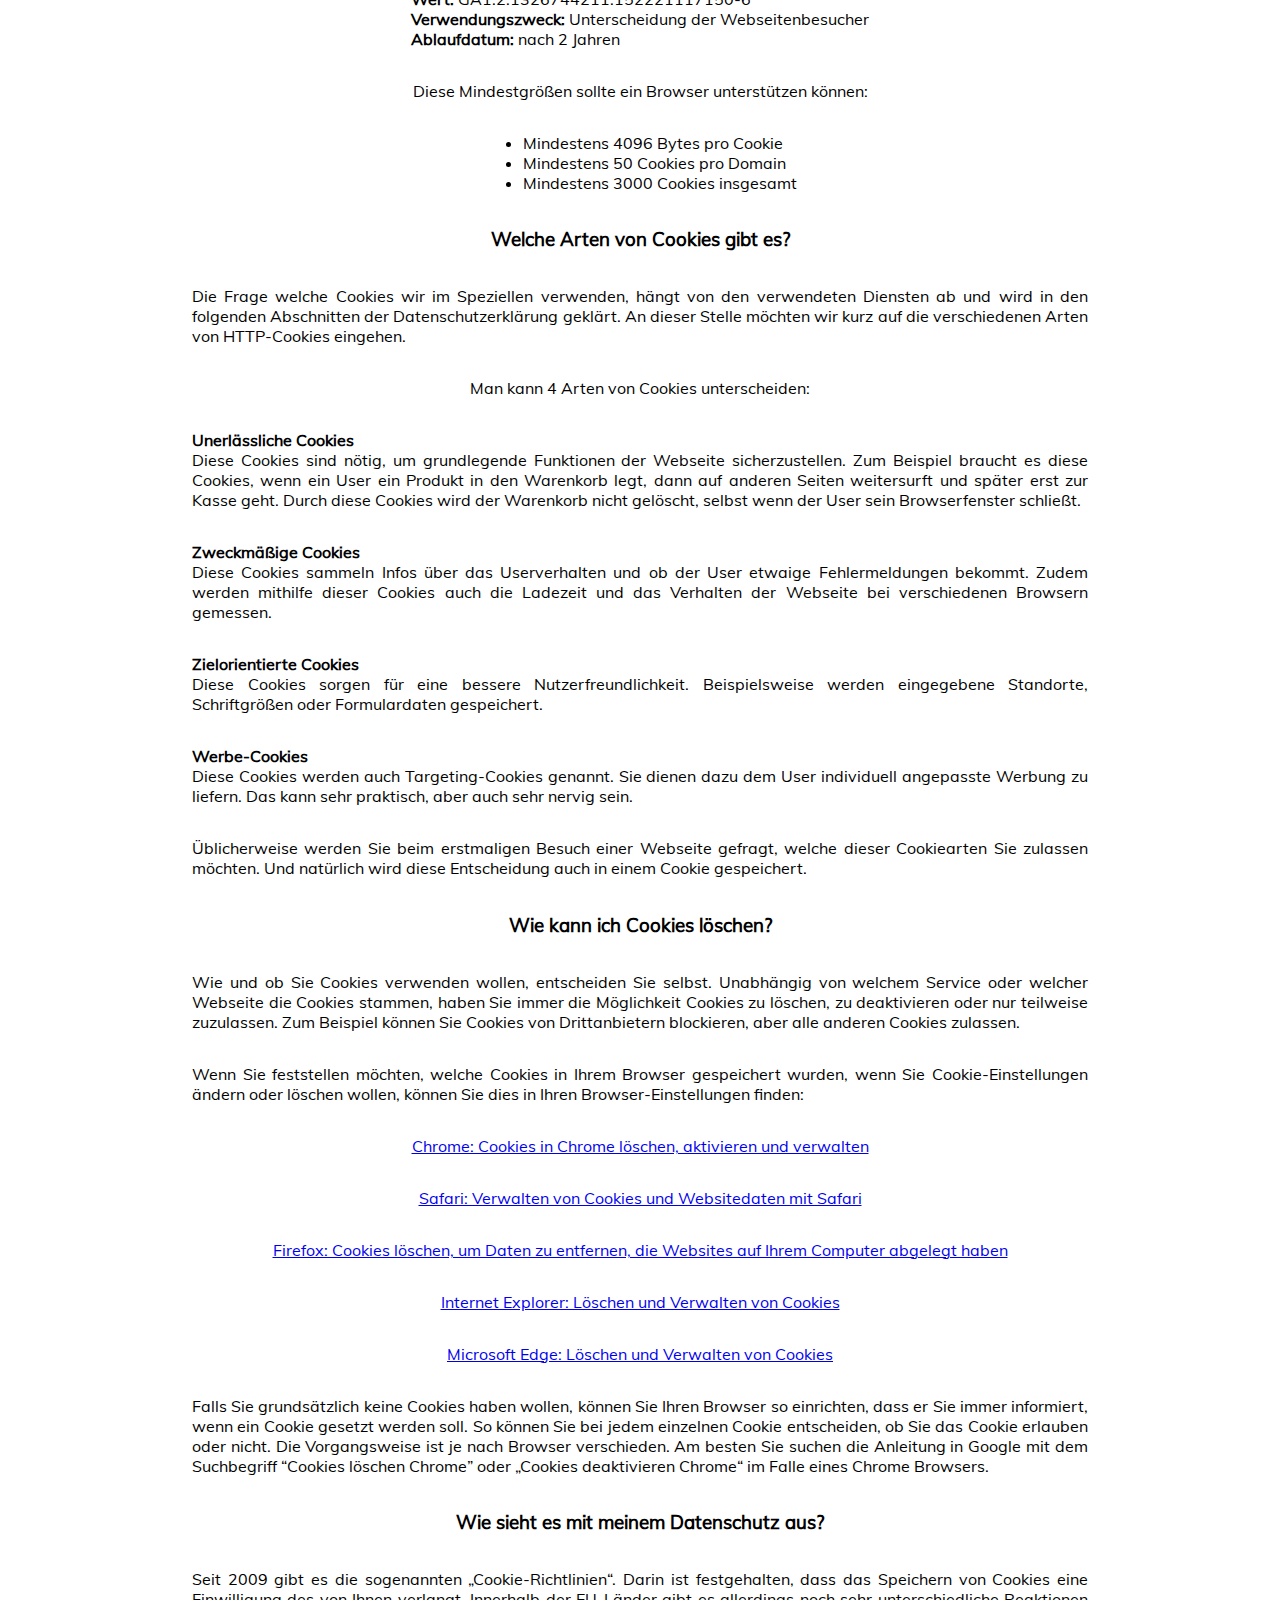
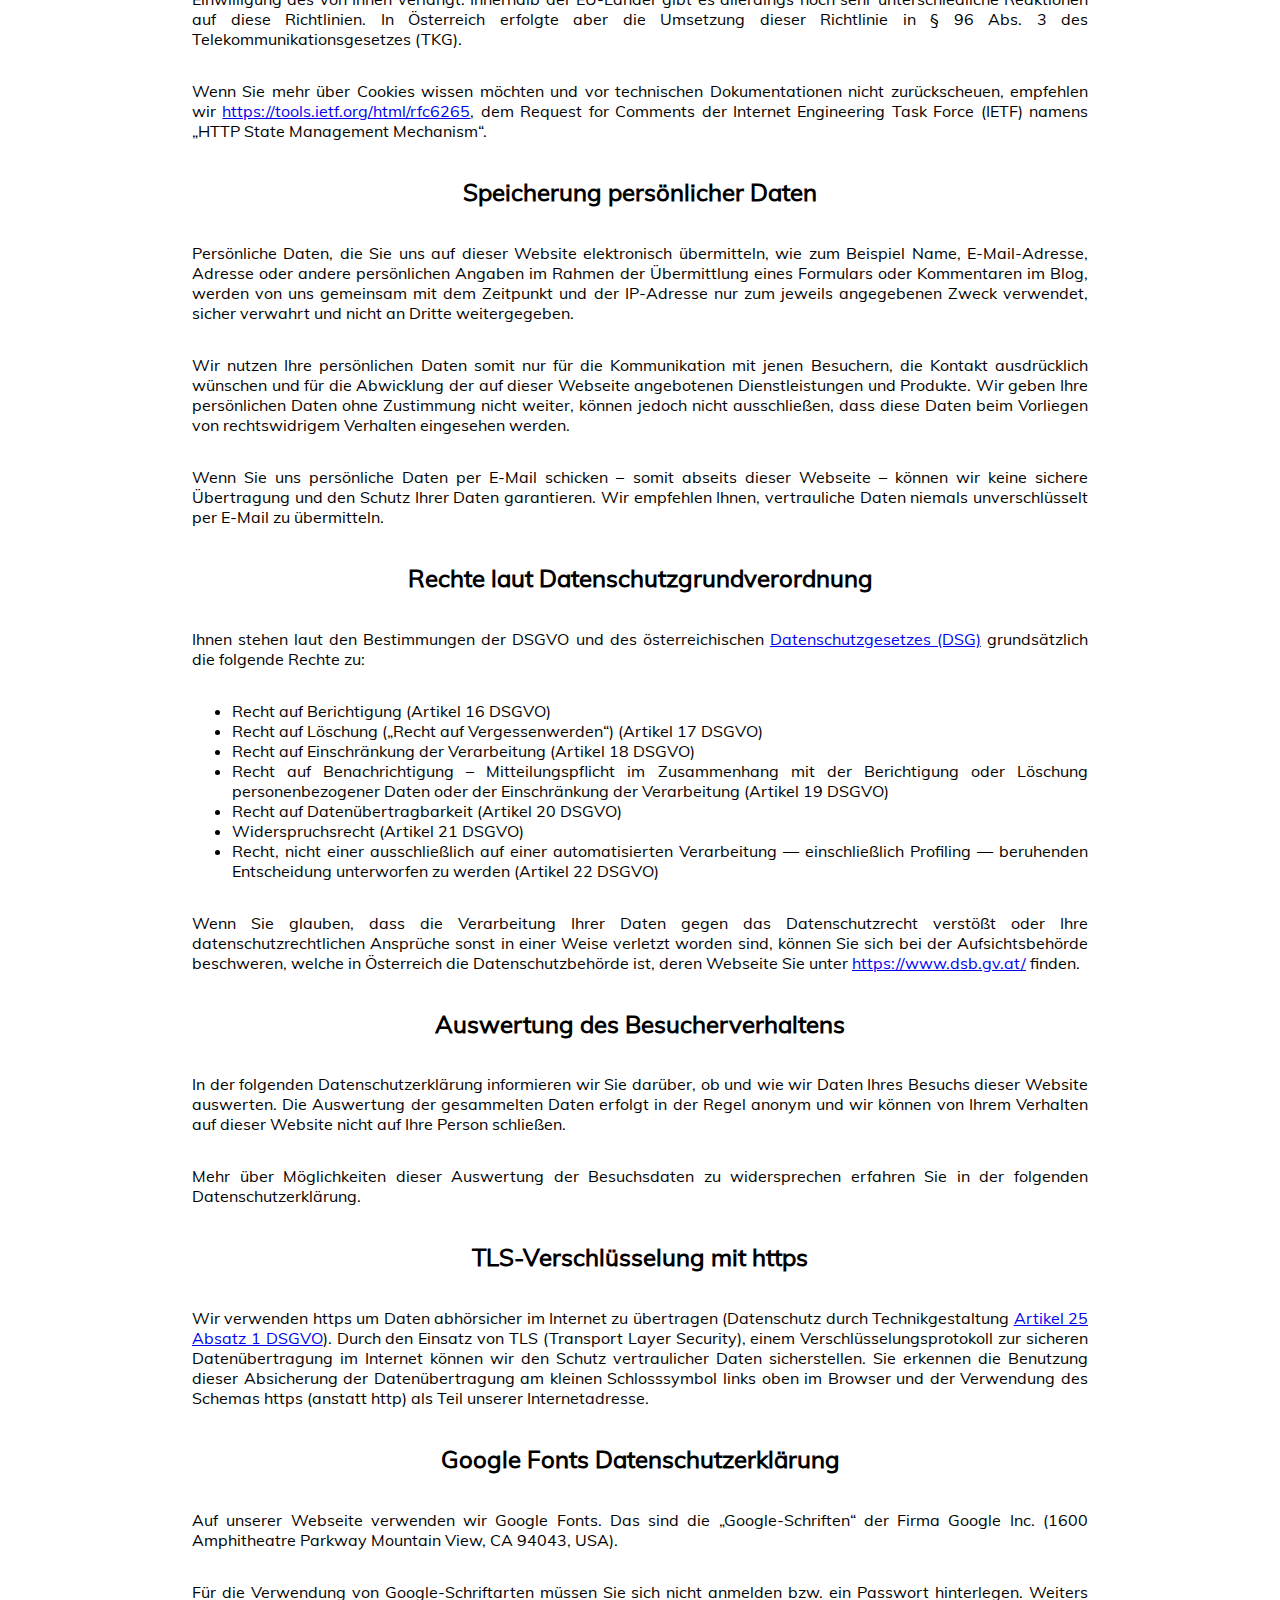
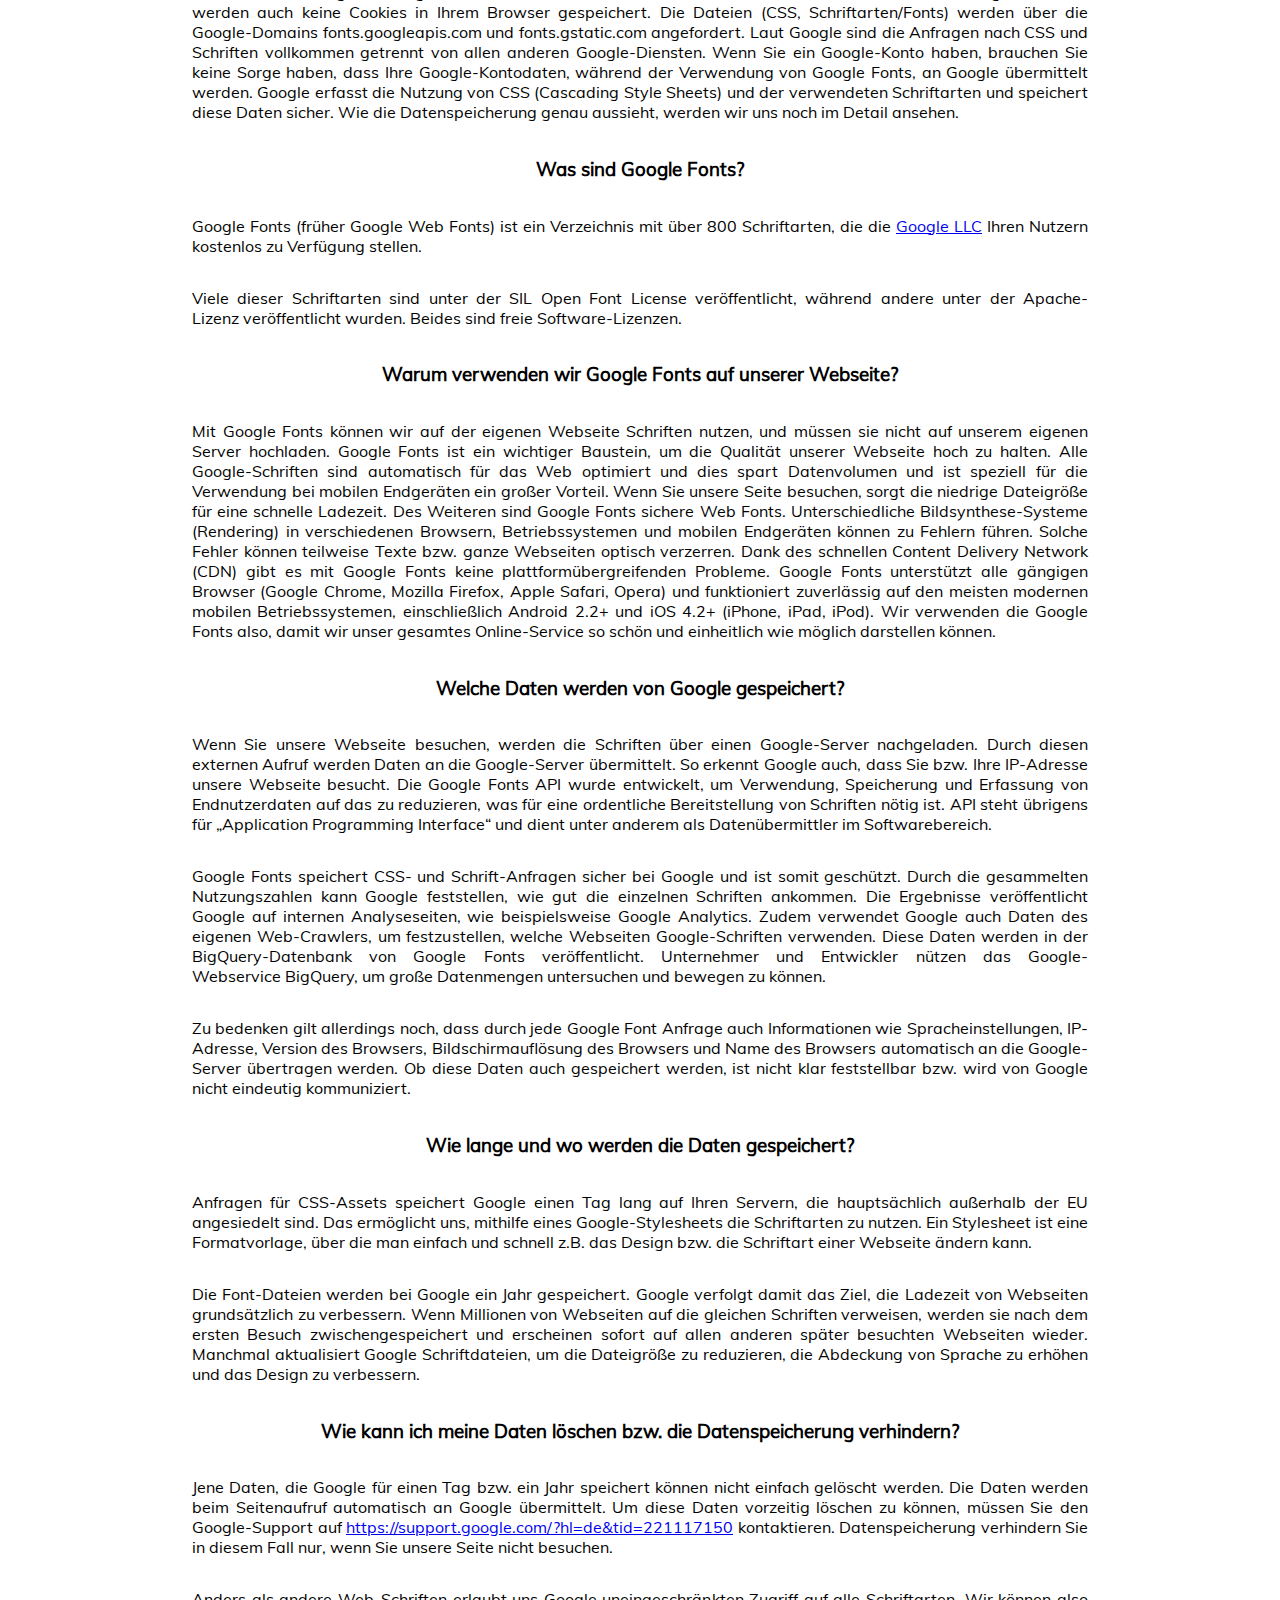
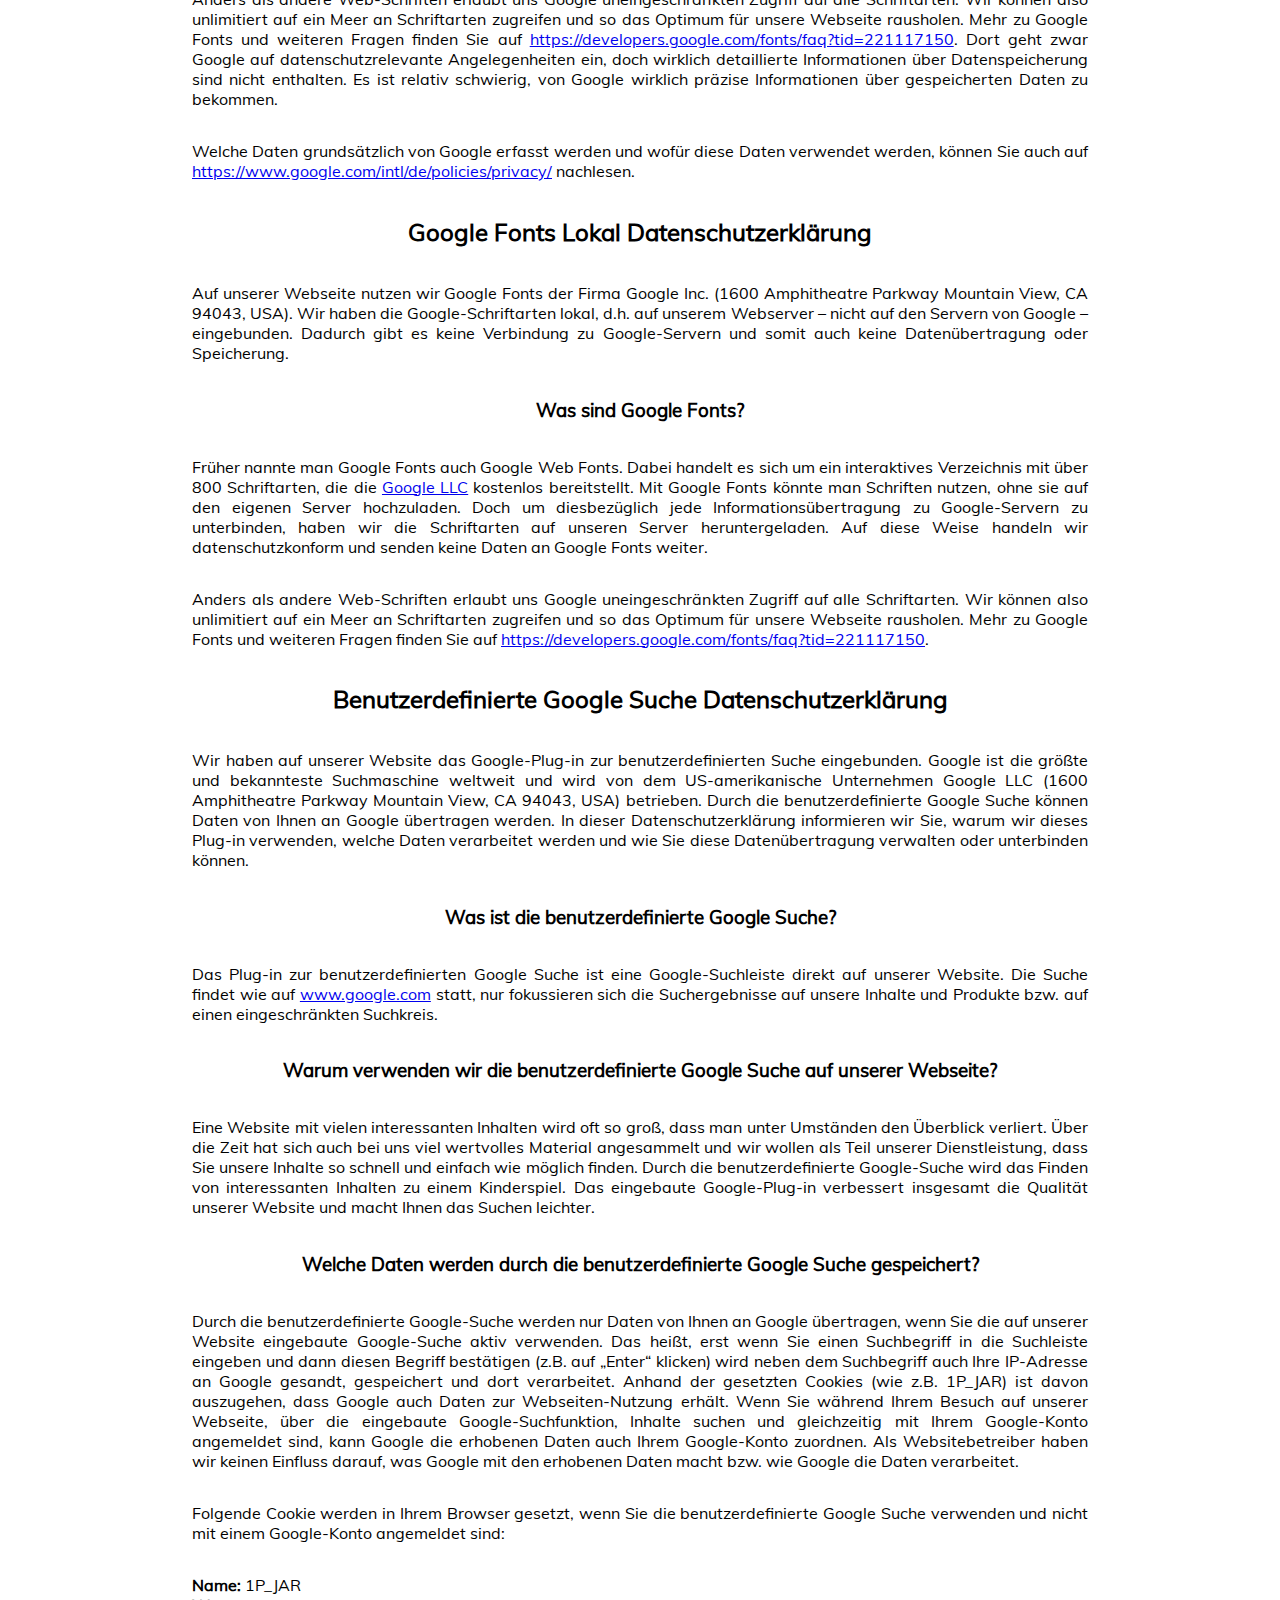
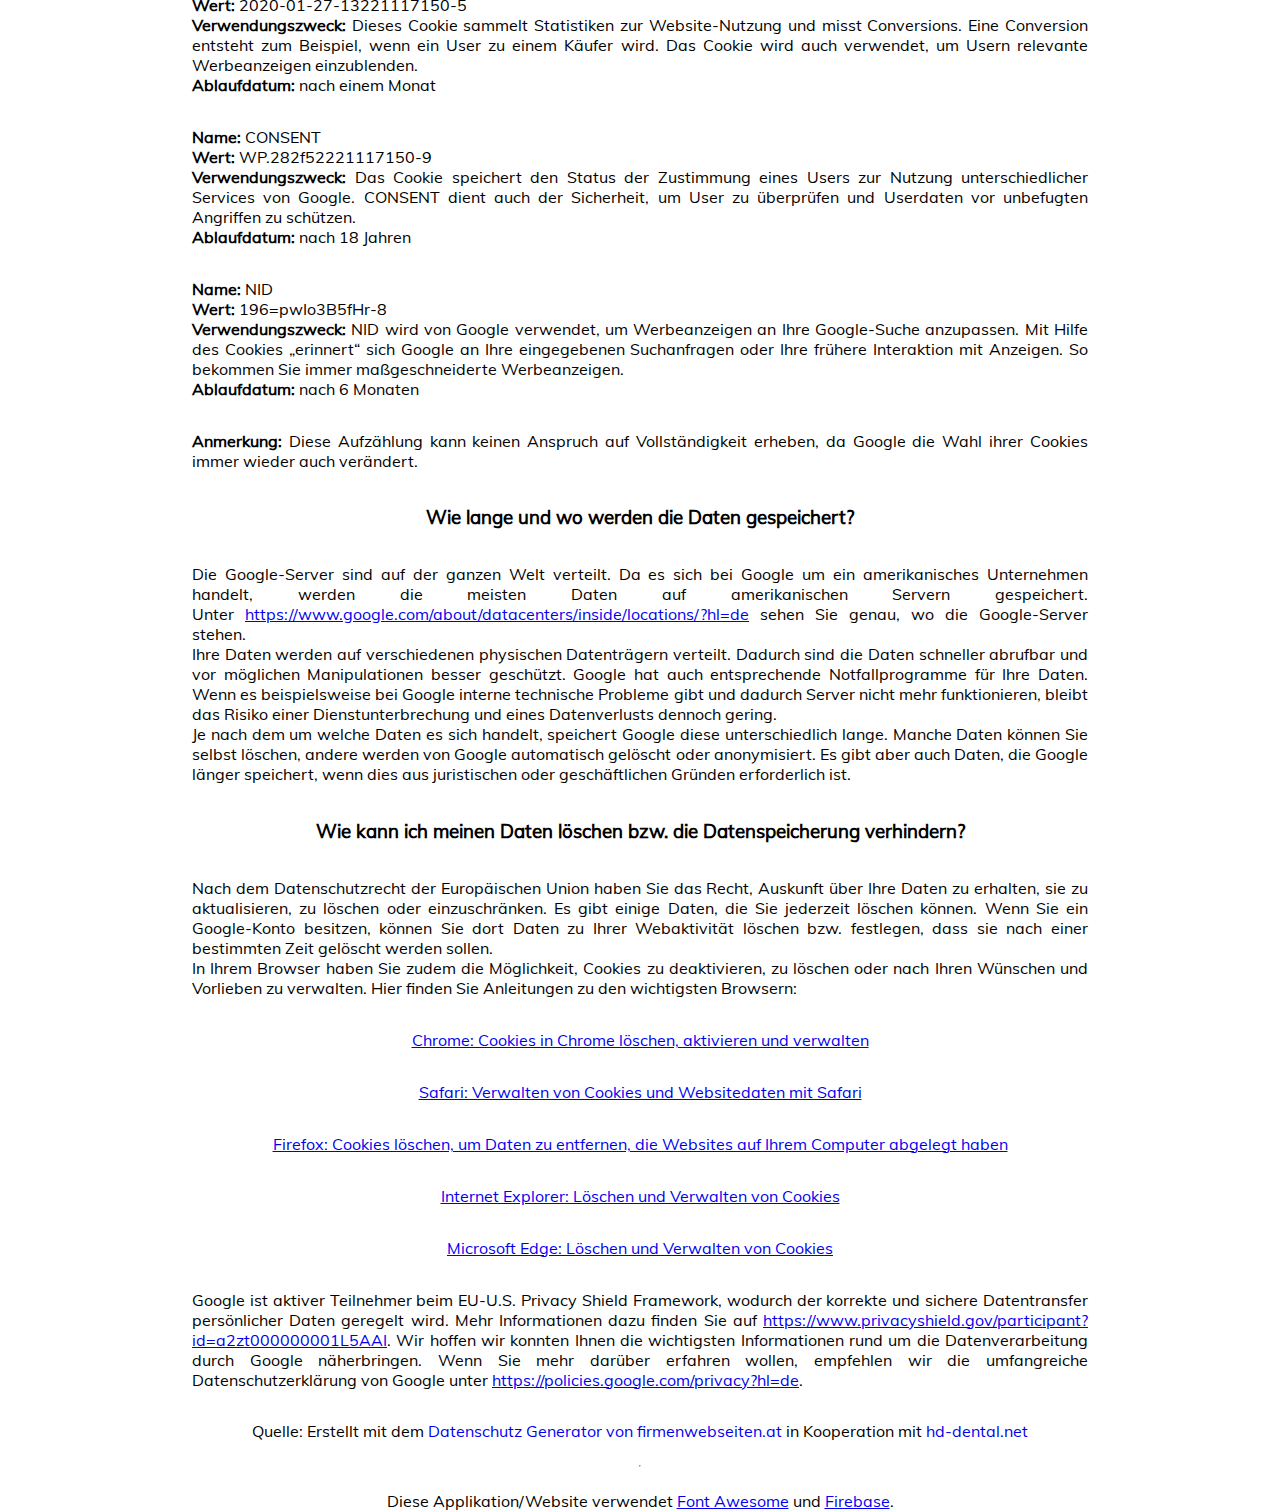
==== commit 63969c83: "add favicon and modify paths" ====
--- a/about/index.html
+++ b/about/index.html
@@ -3,6 +3,7 @@
 <head>
     <meta charset="UTF-8">
     <meta name="viewport" content="width=device-width, initial-scale=1.0">
+    <link rel="shortcut icon" href="./icons/favicon.ico" type="image/x-icon">
     <title>Impressum & Datenschutz</title>
     <link rel="stylesheet" href="../style/about.css">
 </head>
--- a/style/about.css
+++ b/style/about.css
@@ -0,0 +1,23 @@
+@font-face {
+    font-family: 'Muli';
+    src: url('../fonts/muli.ttf');
+  }
+
+body {
+    width: 70vw;
+    height: 100vh;
+    margin: 0;
+    padding: 0 15vw;
+    overflow-x: hidden;
+    font-family: 'Muli', sans-serif;
+    color: #000;
+    display: flex;
+    justify-content: flex-start;
+    align-items: center;
+    flex-direction: column;
+    text-align: justify;
+}
+
+.hide {
+    display: none !important;
+}